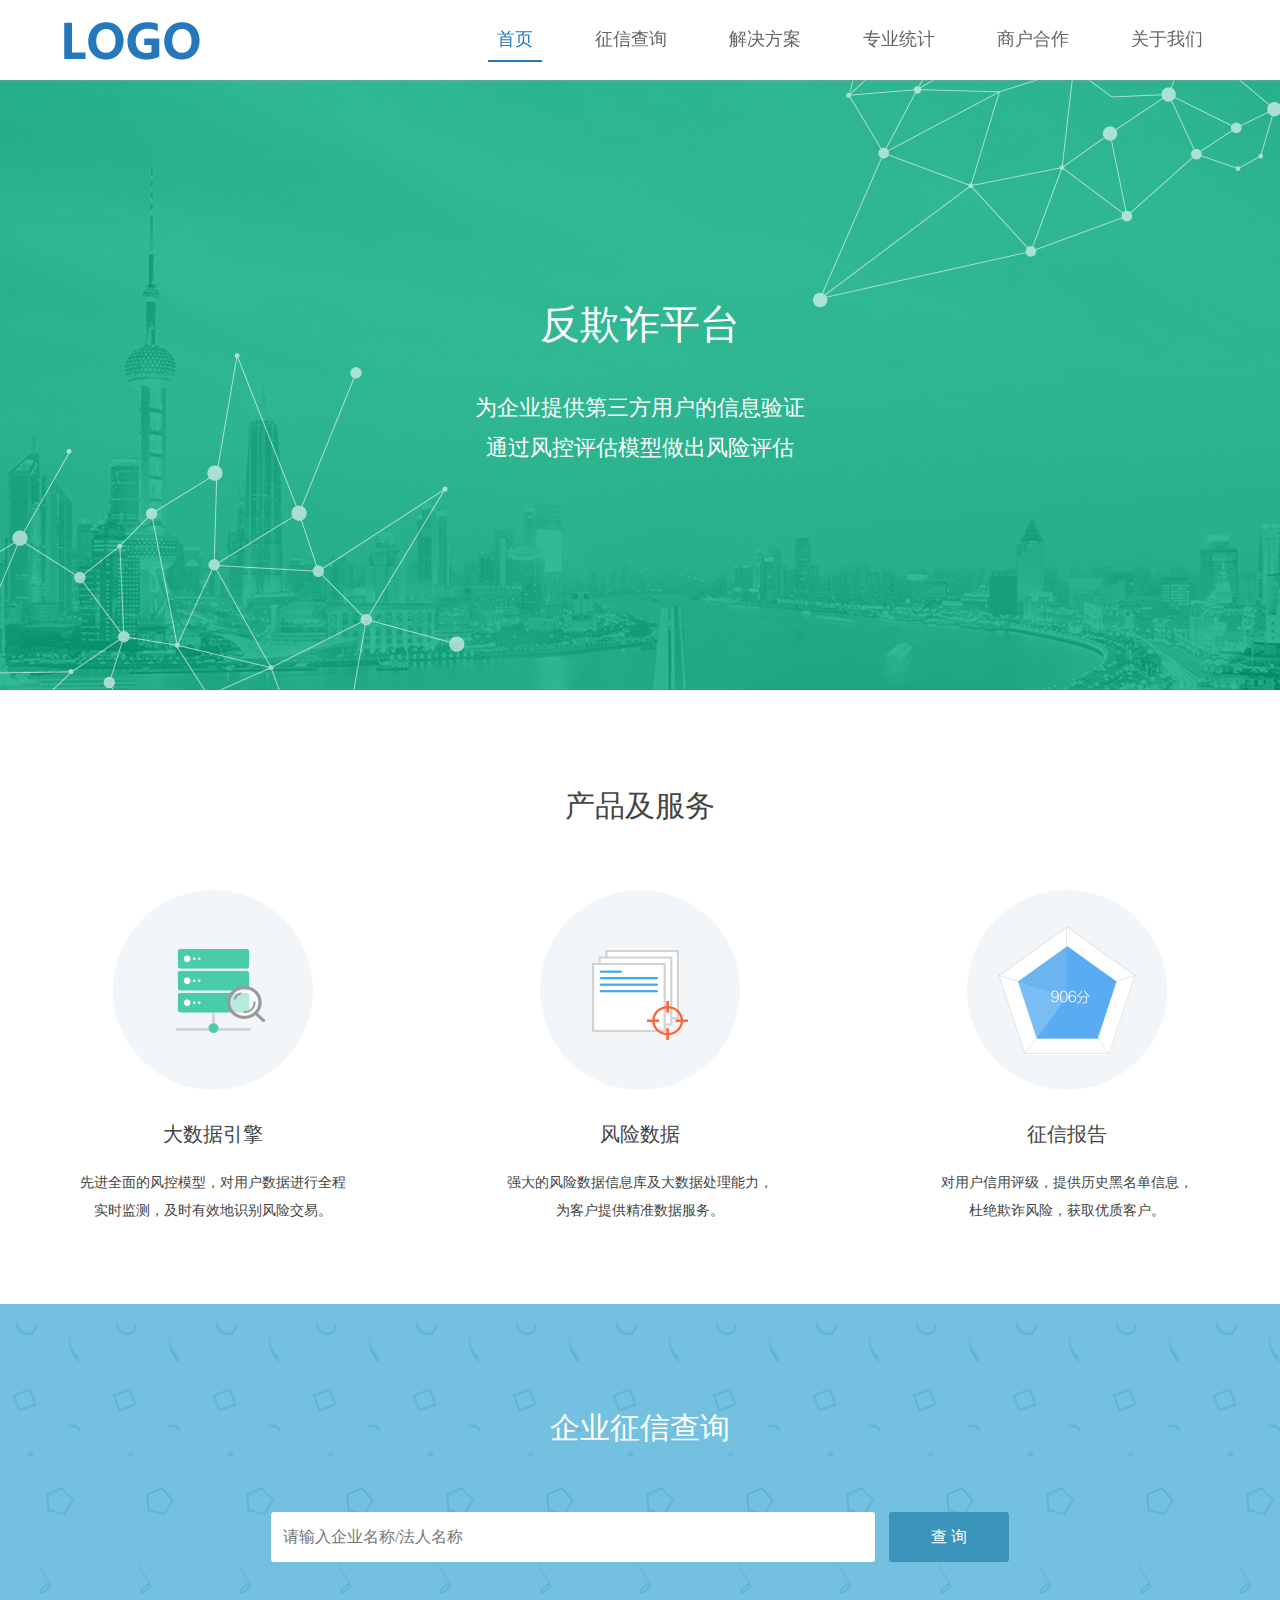
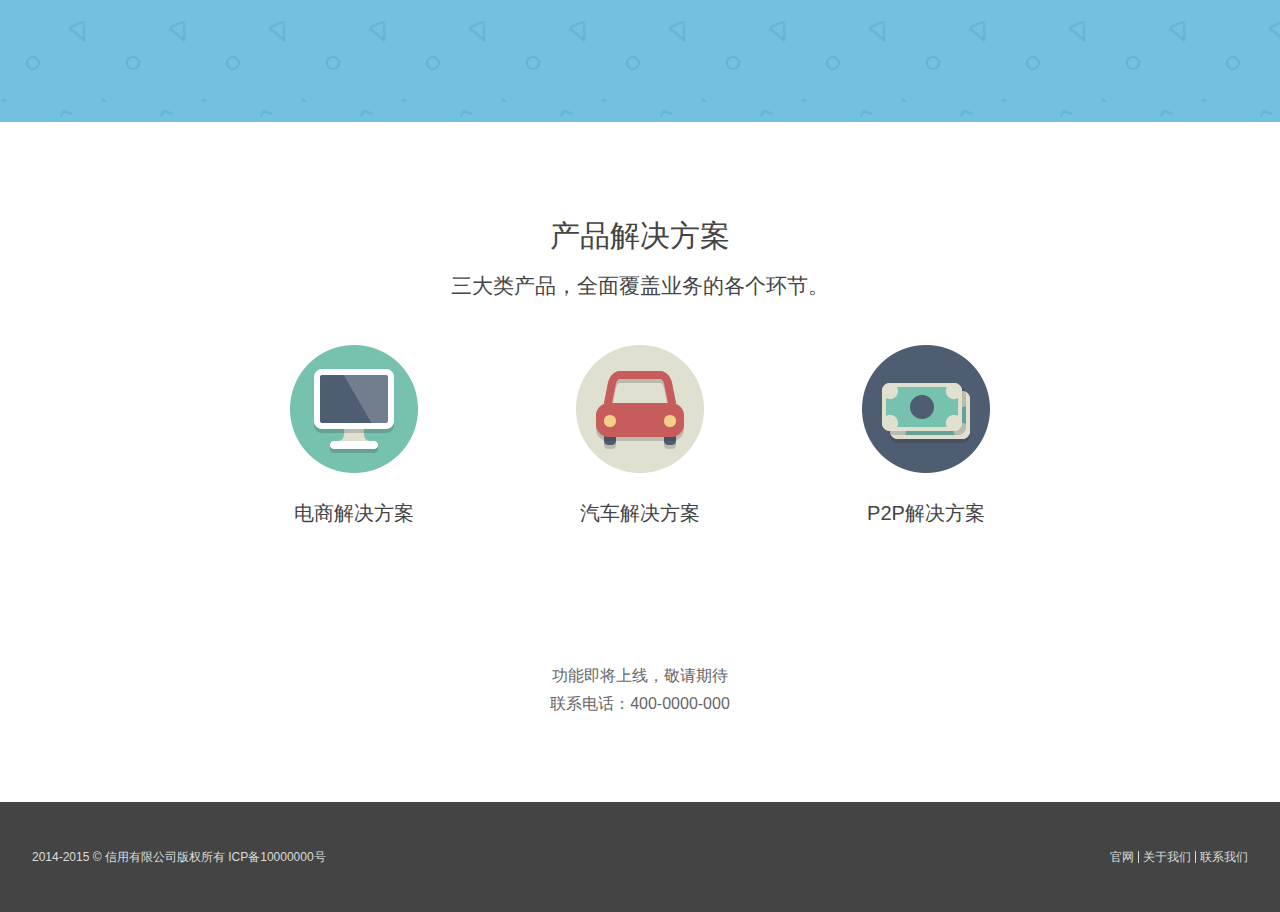
==== Practice_4/index.html @ 62f4694a "upload" ====
<!DOCTYPE html>
<html>
<head>
	<meta charset="utf-8">
	<title>首页</title>
	<link rel="stylesheet" type="text/css" href="css/global.css">
	<link rel="stylesheet" type="text/css" href="css/style.css">
	<script type="text/javascript" src="js/html5.js"></script>
</head>

<body>
	<!-- header -->
	<header>
		<div class="con">
			<a href="index.html"><img src="img/logo.png"></a>
			<ul>
				<li><a class="on" href="index.html">首页</a></li>
				<li><a href="#">征信查询</a></li>
				<li><a href="#">解决方案</a></li>
				<li><a href="#">专业统计</a></li>
				<li><a href="#">商户合作</a></li>
				<li><a href="#">关于我们</a></li>
			</ul>
		</div>
	</header>
	<div class="blank"></div>
	<!-- banner -->
	<div class="banner of">
		<img src="img/banner.jpg">
		<div class="con">
			<img src="img/linelt.png">
			<img src="img/linert.png">
			<div class="moveup">
				<h1>反欺诈平台</h1>
				<p>为企业提供第三方用户的信息验证 通过风控评估模型做出风险评估</p>
			</div>
		</div>
	</div>
	<!-- product -->
	<div class="product of">
		<h2>产品及服务</h2>
		<dl>
			<dt><img src="img/1.png"><i></i></dt>
			<dd>
				<h3>大数据引擎</h3>
				<p>先进全面的风控模型，对用户数据进行全程 实时监测，及时有效地识别风险交易。</p>
			</dd>
		</dl>
		<dl>
			<dt><img src="img/2.png"></dt>
			<dd>
				<h3>风险数据</h3>
				<p>强大的风险数据信息库及大数据处理能力， 为客户提供精准数据服务。</p>
			</dd>
		</dl>
		<dl>
			<dt><img src="img/3.png"></dt>
			<dd>
				<h3>征信报告</h3>
				<p>对用户信用评级，提供历史黑名单信息， 杜绝欺诈风险，获取优质客户。</p>
			</dd>
		</dl>
	</div>
	<!--inquire-->
	<div class="inquire of">
		<h1>企业征信查询</h1>
		<form>
			<input type="text" placeholder="请输入企业名称/法人名称">
			<input type="submit" value="查 询">
		</form>
	</div>
	<!--solve-->
	<div class="solve of">
		<h1>产品解决方案</h1>
		<h2>三大类产品，全面覆盖业务的各个环节。</h2>
		<dl>
			<dt><img src="img/solve01.png"></dt>
			<dd>电商解决方案</dd>
		</dl>
		<dl>
			<dt><img src="img/solve02.png"></dt>
			<dd>汽车解决方案</dd>
		</dl>
		<dl>
			<dt><img src="img/solve03.png"></dt>
			<dd>P2P解决方案</dd>
		</dl>
	</div>
	<!-- other -->
	<div class="other">
		<p>功能即将上线，敬请期待</p>
		<p>联系电话：400-0000-000</p>
	</div>
	<!-- footer -->
	<footer>
		<div class="con of">
			<p>2014-2015 &copy; 信用有限公司版权所有 ICP备10000000号</p>
			<ul>
				<li><a href="#">官网</a></li>
				<li><span></span></li>
				<li><a href="#">关于我们</a></li>
				<li><span></span></li>
				<li><a href="#">联系我们</a></li>
			</ul>
		</div>
	</footer>
</body>
</html>
---- Practice_4/css/global.css ----
@charset "utf-8";

html,body,div,span,applet,object,iframe,h1,h2,h3,h4,h5,h6,p,blockquote,pre,a,abbr,acronym,address,big,cite,code,del,dfn,em,font,img,ins,kbd,q,s,samp,small,strike,strong,sub,sup,tt,var,dl,dt,dd,ol,ul,li,fieldset,form,label,legend,table,caption,tbody,tfoot,thead,tr,th,td,section, article, aside, header, footer, nav, dialog, figure,menu,hgroup,iframe { margin:0; padding:0; border:0; }
html { -webkit-text-size-adjust:none; }
body { font-family:"Lantinghei SC","Open Sans", Arial, "Hiragino Sans GB", "Microsoft YaHei", "微软雅黑", "STHeiti", "WenQuanYi Micro Hei", SimSun, sans-serif; font-size:14px; line-height:28px; background:#fff;  -webkit-font-smoothing: antialiased; -moz-font-smoothing: antialiased;  font-smoothing: antialiased;  color:#444; }

input,textarea { resize:none; font-family:"Microsoft YaHei"; background: #fff; border: 0; }
input:focus,textarea:focus { outline:none; }

a { text-decoration:none; color:#666; font-size:18px; outline:none; }
a:hover { color:#2478be; }

h1,h2,h3,h4,h5,h6 { font-weight:normal; }
h1 { font-size:40px; line-height:48px; color:#fff; }
ul,li { list-style:none; }
img { border:none; vertical-align:middle; }
b { font-weight:normal; }

.fl { float:left; }
.fr { float:right; }
.of { overflow:hidden; }
.cl { clear:both; }
---- Practice_4/css/style.css ----
@charset "utf-8";

header { position:fixed; top:0; z-index:99; width:100%; overflow:hidden; background:#fff; box-shadow:0 0 3px #999; }
header ul { float:right; }
header ul li { float:left; line-height:80px; margin:0 4px 0 40px; } 
header ul li a { line-height:38px; padding:11px 9px; }
header ul li a:hover { border-bottom:2px solid #2478be; color:#2478be; }
header .on { border-bottom:2px solid #2478be; color:#2478be; }
header .con { width:1200px; margin:0 auto; }
header .con>a { float:left; line-height:80px; }

.blank { height:80px; }


@media screen and ( max-width:1280px ) {
	header .con { width:90%; }
} 
@media screen and ( max-width:1130px ) {
	header ul li { margin:0 2px 0 20px; }
} 
@media screen and ( max-width:960px ) {
	header .con>a { float:none; width:136px; display:block; margin:0 auto; }
	header ul { float:none; width:636px; margin:0 auto; }
} 
@media screen and ( max-width:720px ) {
	header ul { float:none; width:318px; margin:0 auto; text-align:center; }
	header ul li { width:90px; margin:0 8px; }
}

.banner { position:relative; width:100%; background:#00aa7c; text-align:center; }
.banner>img { position:absolute; opacity:0.2; width:2560px; top:50%; left:50%; margin-top:-305px; margin-left:-1280px; }
.banner .con { position:relative; width:1200px; height:610px; margin:0 auto; }
.banner .con p { font-size:22px; line-height:40px; width:330px; color:#fff; margin:0 auto; }
.banner .con h1 { margin-bottom:40px; }
.banner .con img:nth-of-type(1) { position:absolute; bottom:0; left:-495px; opacity:1; padding-top:273px; -webkit-animation:movelt 1.2s ease-out; animation:movelt 1.2s ease-out; }
.banner .con img:nth-of-type(2) { position:absolute; top:0; right:-225px; opacity:1; -webkit-animation:movert 1.2s ease-out; animation:movert 1.2s ease-out; }
.banner .moveup { padding-top:220px; -webkit-animation:moveup 1s ease-out; animation:moveup 1s ease-out; }

@media screen and ( max-width:1280px ) {
	.banner .con { width:90%; }
} 
@media screen and ( max-width:1130px ) {
	.banner .con { height:550px; }
	.banner .con img { display:none; }
	.banner .moveup { padding-top:190px; }
} 
@media screen and ( max-width:960px ) {
	.banner>img { max-height:530px; }
	.banner .con { height:450px; }
	.banner .moveup { padding-top:150px; }
}
@media screen and ( max-width:720px ) {
	.banner>img { max-height:506px; }
	.banner .con { height:400px; }
	.banner .con p { font-size:1.2rem; }
	.banner .con h1 { font-size:2rem; }
	.banner .moveup { padding-top:130px; }
}

.product { width:1200px; margin:50px auto; text-align:center; }
.product h2 { font-size:30px; margin:52px 0; color:#444; }
.product dl { float:left; width:400px; }
.product dl:nth-of-type(1) dt { position:relative; }
.product dl:nth-of-type(1) dt:hover i { -webkit-animation:engine 3s ease-in-out; animation:engine 2.3s ease-in-out; }
.product dl dt { width:200px; height:200px; line-height:200px; background:#f3f6f9; border-radius:50%; margin:18px auto; }
.product dl dt i { position:absolute; top:96px; right:48px; background:url('../img/1-1.png') no-repeat; width:38px; height:36px; }
.product dl dd { width:266px; margin:30px auto; }
.product dl dd h3 { margin-bottom:20px; font-size:20px; color:#444; }

@media screen and ( max-width:1280px ) {
	.product { width:100%; }
	.product dl { width:33.33%; }
} 
@media screen and ( max-width:960px ) {
	.product dl { width:50%; }
	.product dl:last-child { width:100%; }
}
@media screen and ( max-width:720px ) {
	.product dl { width:100%; }
}

.inquire { width:100%; background:url('../img/wen1.png') repeat #74c0e0; }
.inquire h1 { width:180px; margin:100px auto 60px; font-size:30px;  }
.inquire form { overflow:hidden; width:738px; margin:0 auto 160px;}
.inquire input{ float:left; width:580px; height:26px; padding:12px; border-radius:3px; font-size:16px; }
.inquire input:last-child { float:right; width:120px; height:50px; background:#3b95ba; color:#fff; cursor:pointer;}
.inquire input:last-child:hover { background:#268bb5; }

@media screen and (max-width:960px){
	.inquire form { width:600px; }
	.inquire input { width:72%; }
}
@media screen and (max-width:720px){
	.inquire form { margin-bottom:75px; }
	.inquire input { float:none; display:block; margin:0 auto; }
	.inquire input:last-child { float:none; margin-top:30px; }
}

.solve { width:858px; margin:90px auto; text-align:center; }
.solve h1 { font-size:30px; color:#444; }
.solve h2 { margin-top:12px; }
.solve dl { float:left; margin:45px 79px; }
.solve dd { font-size:20px; margin-top:26px; }

.other { width:1200px; margin:18px auto 84px; text-align:center; font-size:16px; color:#666; }

@media screen and ( max-width:1280px ) {
	.other { width:100%; }
}

footer { width:100%; background:#444; }
footer .con { width:1200px; margin:0 auto; padding:41px 0; color:#dcdcdc; font-size:12px; }
footer .con p { float:left; }
footer .con ul { float:right }
footer .con ul li { float:left; margin-left:4px; }
footer .con ul li a { font-size:12px; color:#dcdcdc; }
footer .con ul li a:hover { text-decoration:underline; }
footer .con ul li span { width:1px; height:12px; display:inline-block; vertical-align:-2px; background:#dcdcdc; }

@media screen and ( max-width:1280px ) {
	footer .con { width:95%; }
} 

@-webkit-keyframes engine
{
	0%{
		top:96px; right:48px;
	}
	20%{
		top:51px; right:107px; transform:scale(1.3);
	}
	45%{
		top:51px; right:51px; transform:scale(1.3);
	}
	75%{
		top:51px; right:107px; transform:scale(1.3);
	}
	80%{
		top:51px; right:107px; transform:scale(1.3);
	}
	100%{
		top:96px; right:48px;
	}
}
@keyframes engine
{
	0%{
		top:96px; right:48px;
	}
	20%{
		top:51px; right:107px; transform:scale(1.3);
	}
	45%{
		top:51px; right:51px; transform:scale(1.3);
	}
	75%{
		top:51px; right:107px; transform:scale(1.3);
	}
	80%{
		top:51px; right:107px; transform:scale(1.3);
	}
	100%{
		top:96px; right:48px;
	}
}
/*=================================================*/
@-webkit-keyframes moveup
{
	from{
		padding-top:260px; opacity:.2;
	}
	to{
		opacity:1;
	}
}
@keyframes moveup
{
	from{
		padding-top:260px; opacity:.2;
	}
	to{
		opacity:1;
	}
}
/*=================================================*/
@-webkit-keyframes movelt
{
	0%{
		bottom:0; left:-530px; opacity:0;
	}
	75%{
		bottom:0; left:-530px; opacity:.2;
	}
	100%{
		bottom:0; left:-495px; opacity:1;
	}
}
@keyframes movelt
{
	0%{
		bottom:0; left:-555px; opacity:0;
	}
	25%{
		bottom:0; left:-555px; opacity:.2;
	}
	100%{
		bottom:0; left:-495px; opacity:1;
	}
}
/*=================================================*/
@-webkit-keyframes movert
{
	0%{
		top:0; right:-285px; opacity:0;
	}
	75%{
		top:0; right:-285px; opacity:.2;
	}
	100%{
		top:0; right:-225px; opacity:1;
	}
}
@keyframes movert
{
	0%{
		top:0; right:-285px; opacity:0;
	}
	25%{
		top:0; right:-285px; opacity:.2;
	}
	100%{
		top:0; right:-225px; opacity:1;
	}
}
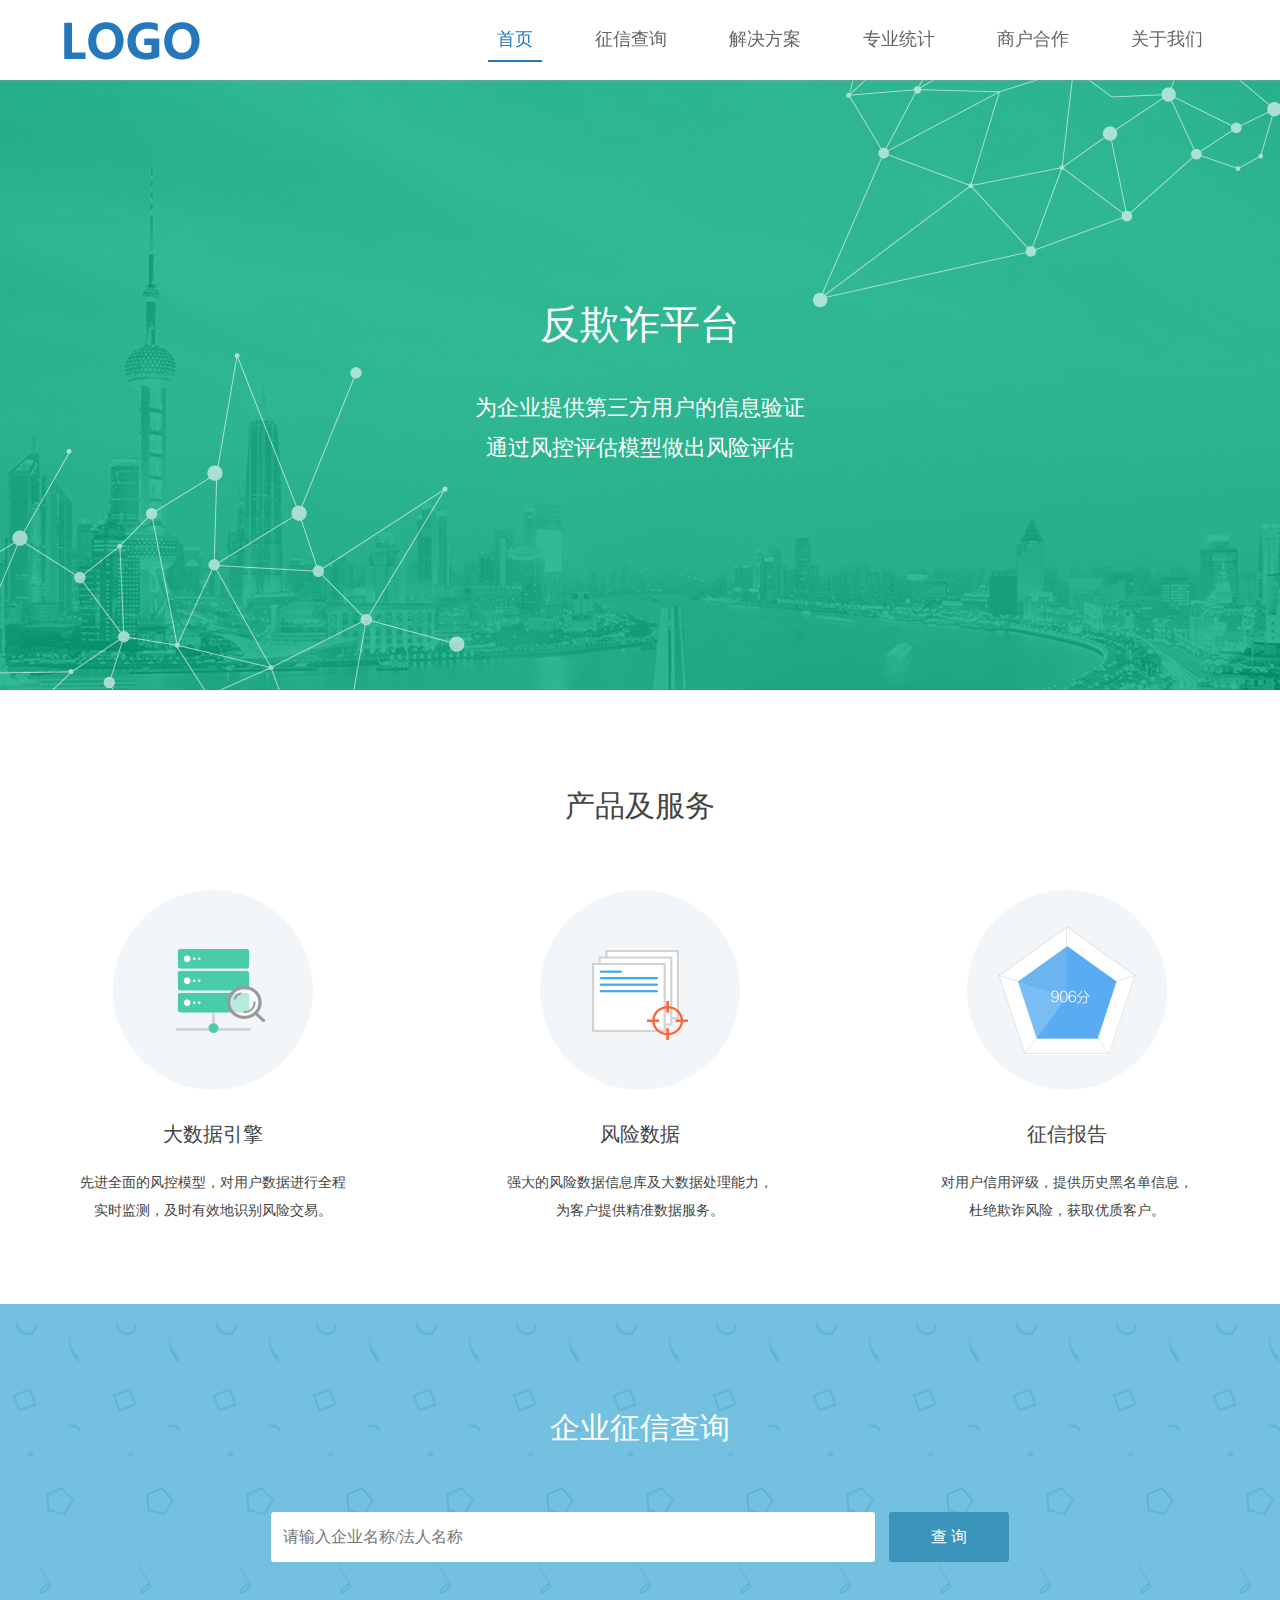
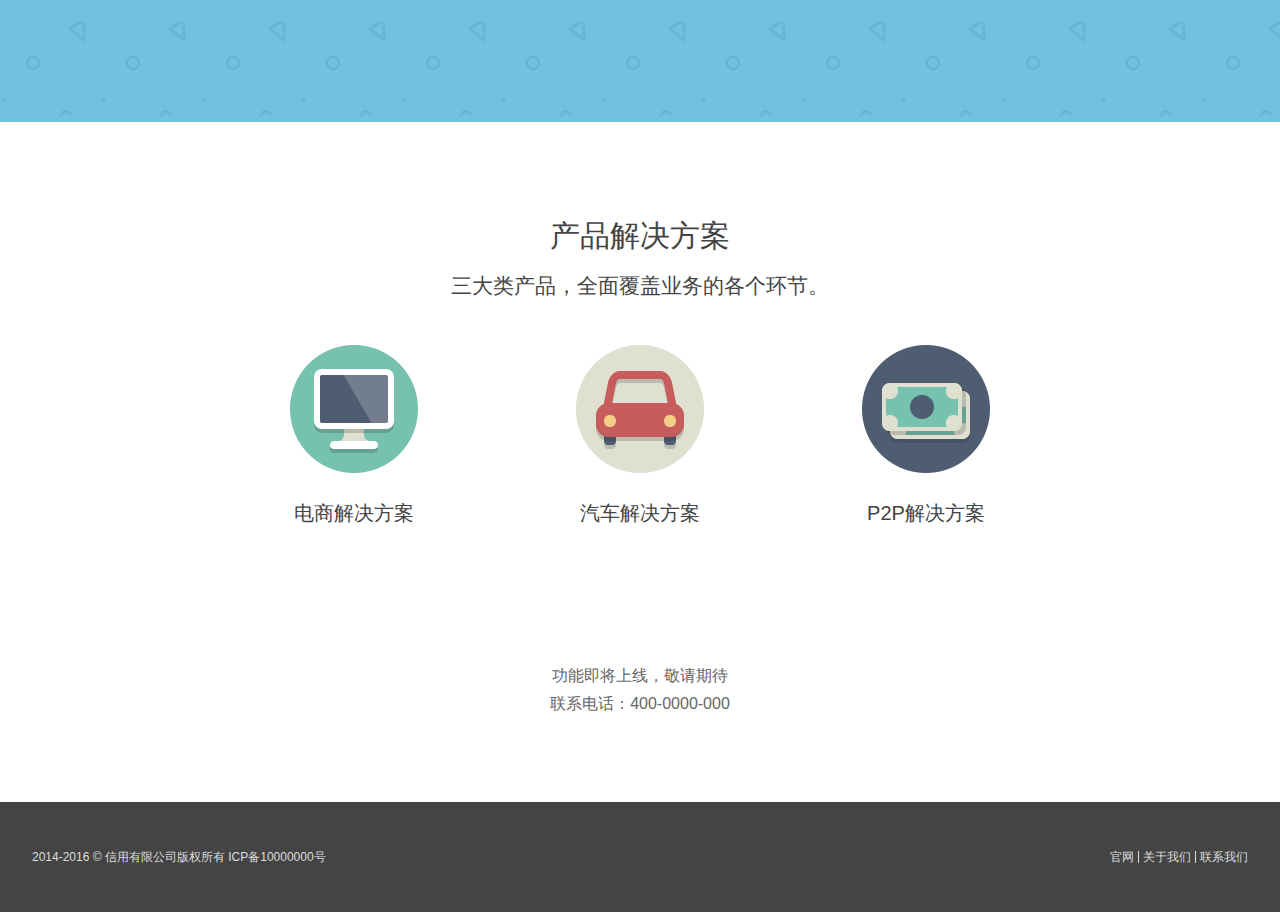
==== commit 4d5ccb40: "Fixed" ====
--- a/Practice_4/index.html
+++ b/Practice_4/index.html
@@ -1,108 +1,107 @@
 <!DOCTYPE html>
 <html>
 <head>
-	<meta charset="utf-8">
-	<title>首页</title>
-	<link rel="stylesheet" type="text/css" href="css/global.css">
-	<link rel="stylesheet" type="text/css" href="css/style.css">
-	<script type="text/javascript" src="js/html5.js"></script>
+<meta charset="utf-8">
+<title>首页</title>
+<link rel="stylesheet" type="text/css" href="css/global.css">
+<link rel="stylesheet" type="text/css" href="css/style.css">
+<script type="text/javascript" src="js/html5.js"></script>
 </head>
-
 <body>
-	<!-- header -->
-	<header>
-		<div class="con">
-			<a href="index.html"><img src="img/logo.png"></a>
-			<ul>
-				<li><a class="on" href="index.html">首页</a></li>
-				<li><a href="#">征信查询</a></li>
-				<li><a href="#">解决方案</a></li>
-				<li><a href="#">专业统计</a></li>
-				<li><a href="#">商户合作</a></li>
-				<li><a href="#">关于我们</a></li>
-			</ul>
-		</div>
-	</header>
-	<div class="blank"></div>
-	<!-- banner -->
-	<div class="banner of">
-		<img src="img/banner.jpg">
-		<div class="con">
-			<img src="img/linelt.png">
-			<img src="img/linert.png">
-			<div class="moveup">
-				<h1>反欺诈平台</h1>
-				<p>为企业提供第三方用户的信息验证 通过风控评估模型做出风险评估</p>
-			</div>
-		</div>
-	</div>
-	<!-- product -->
-	<div class="product of">
-		<h2>产品及服务</h2>
-		<dl>
-			<dt><img src="img/1.png"><i></i></dt>
-			<dd>
-				<h3>大数据引擎</h3>
-				<p>先进全面的风控模型，对用户数据进行全程 实时监测，及时有效地识别风险交易。</p>
-			</dd>
-		</dl>
-		<dl>
-			<dt><img src="img/2.png"></dt>
-			<dd>
-				<h3>风险数据</h3>
-				<p>强大的风险数据信息库及大数据处理能力， 为客户提供精准数据服务。</p>
-			</dd>
-		</dl>
-		<dl>
-			<dt><img src="img/3.png"></dt>
-			<dd>
-				<h3>征信报告</h3>
-				<p>对用户信用评级，提供历史黑名单信息， 杜绝欺诈风险，获取优质客户。</p>
-			</dd>
-		</dl>
-	</div>
-	<!--inquire-->
-	<div class="inquire of">
-		<h1>企业征信查询</h1>
-		<form>
-			<input type="text" placeholder="请输入企业名称/法人名称">
-			<input type="submit" value="查 询">
-		</form>
-	</div>
-	<!--solve-->
-	<div class="solve of">
-		<h1>产品解决方案</h1>
-		<h2>三大类产品，全面覆盖业务的各个环节。</h2>
-		<dl>
-			<dt><img src="img/solve01.png"></dt>
-			<dd>电商解决方案</dd>
-		</dl>
-		<dl>
-			<dt><img src="img/solve02.png"></dt>
-			<dd>汽车解决方案</dd>
-		</dl>
-		<dl>
-			<dt><img src="img/solve03.png"></dt>
-			<dd>P2P解决方案</dd>
-		</dl>
-	</div>
-	<!-- other -->
-	<div class="other">
-		<p>功能即将上线，敬请期待</p>
-		<p>联系电话：400-0000-000</p>
-	</div>
-	<!-- footer -->
-	<footer>
-		<div class="con of">
-			<p>2014-2015 &copy; 信用有限公司版权所有 ICP备10000000号</p>
-			<ul>
-				<li><a href="#">官网</a></li>
-				<li><span></span></li>
-				<li><a href="#">关于我们</a></li>
-				<li><span></span></li>
-				<li><a href="#">联系我们</a></li>
-			</ul>
-		</div>
-	</footer>
+<!-- header -->
+<header>
+<div class="con">
+<a href="index.html"><img src="img/logo.png"></a>
+<ul>
+<li><a class="on" href="index.html">首页</a></li>
+<li><a href="#">征信查询</a></li>
+<li><a href="#">解决方案</a></li>
+<li><a href="#">专业统计</a></li>
+<li><a href="#">商户合作</a></li>
+<li><a href="#">关于我们</a></li>
+</ul>
+</div>
+</header>
+<div class="blank"></div>
+<!-- banner -->
+<div class="banner of">
+<img src="img/banner.jpg">
+<div class="con">
+<img src="img/linelt.png">
+<img src="img/linert.png">
+<div class="moveup">
+<h1>反欺诈平台</h1>
+<p>为企业提供第三方用户的信息验证 通过风控评估模型做出风险评估</p>
+</div>
+</div>
+</div>
+<!-- product -->
+<div class="product of">
+<h2>产品及服务</h2>
+<dl>
+<dt><img src="img/1.png"><i></i></dt>
+<dd>
+<h3>大数据引擎</h3>
+<p>先进全面的风控模型，对用户数据进行全程 实时监测，及时有效地识别风险交易。</p>
+</dd>
+</dl>
+<dl>
+<dt><img src="img/2.png"></dt>
+<dd>
+<h3>风险数据</h3>
+<p>强大的风险数据信息库及大数据处理能力， 为客户提供精准数据服务。</p>
+</dd>
+</dl>
+<dl>
+<dt><img src="img/3.png"></dt>
+<dd>
+<h3>征信报告</h3>
+<p>对用户信用评级，提供历史黑名单信息， 杜绝欺诈风险，获取优质客户。</p>
+</dd>
+</dl>
+</div>
+<!--inquire-->
+<div class="inquire of">
+<h1>企业征信查询</h1>
+<form>
+<input type="text" placeholder="请输入企业名称/法人名称">
+<input type="submit" value="查 询">
+</form>
+</div>
+<!--solve-->
+<div class="solve of">
+<h1>产品解决方案</h1>
+<h2>三大类产品，全面覆盖业务的各个环节。</h2>
+<dl>
+<dt><img src="img/solve01.png"></dt>
+<dd>电商解决方案</dd>
+</dl>
+<dl>
+<dt><img src="img/solve02.png"></dt>
+<dd>汽车解决方案</dd>
+</dl>
+<dl>
+<dt><img src="img/solve03.png"></dt>
+<dd>P2P解决方案</dd>
+</dl>
+</div>
+<!-- other -->
+<div class="other">
+<p>功能即将上线，敬请期待</p>
+<p>联系电话：400-0000-000</p>
+</div>
+<!-- footer -->
+<footer>
+<div class="con of">
+<p>2014-2016 &copy; 信用有限公司版权所有 ICP备10000000号</p>
+<ul>
+<li><a href="#">官网</a></li>
+<li><span></span></li>
+<li><a href="#">关于我们</a></li>
+<li><span></span></li>
+<li><a href="#">联系我们</a></li>
+</ul>
+</div>
+</footer>
 </body>
-</html>+</html>
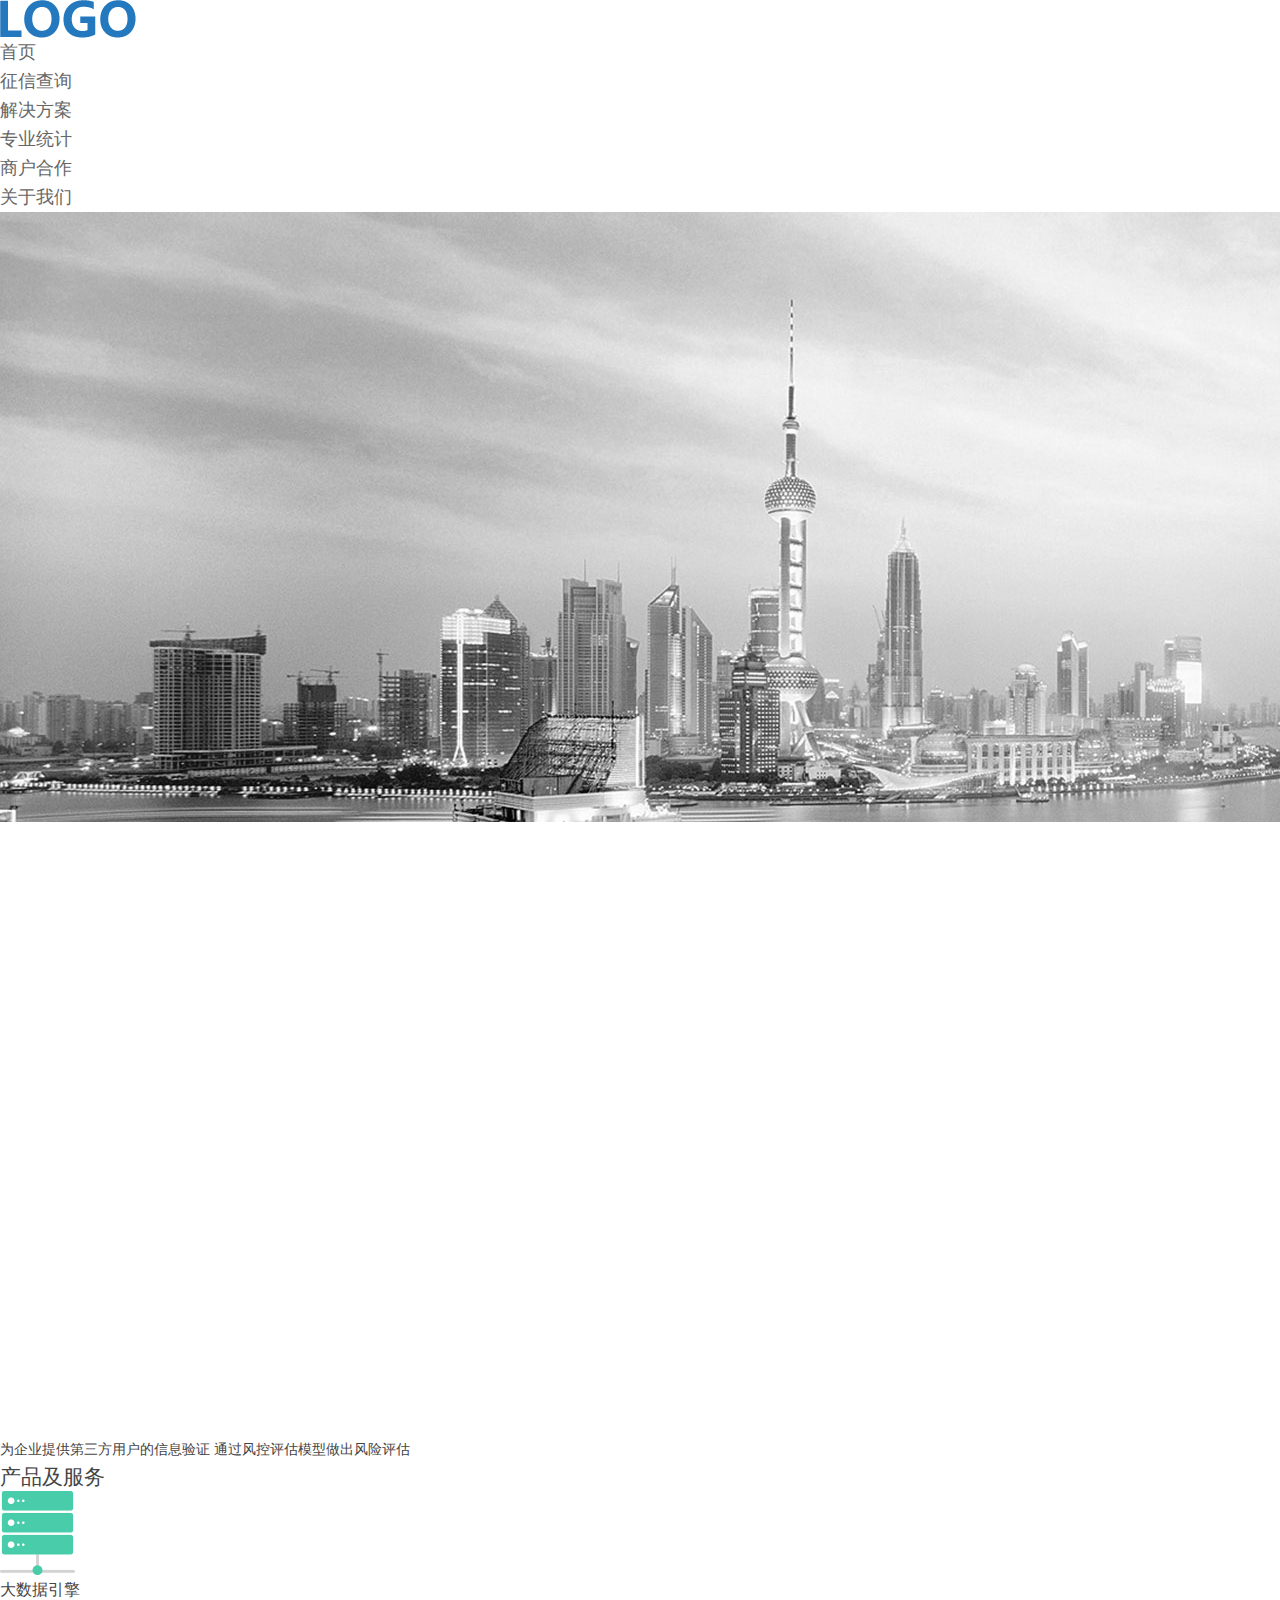
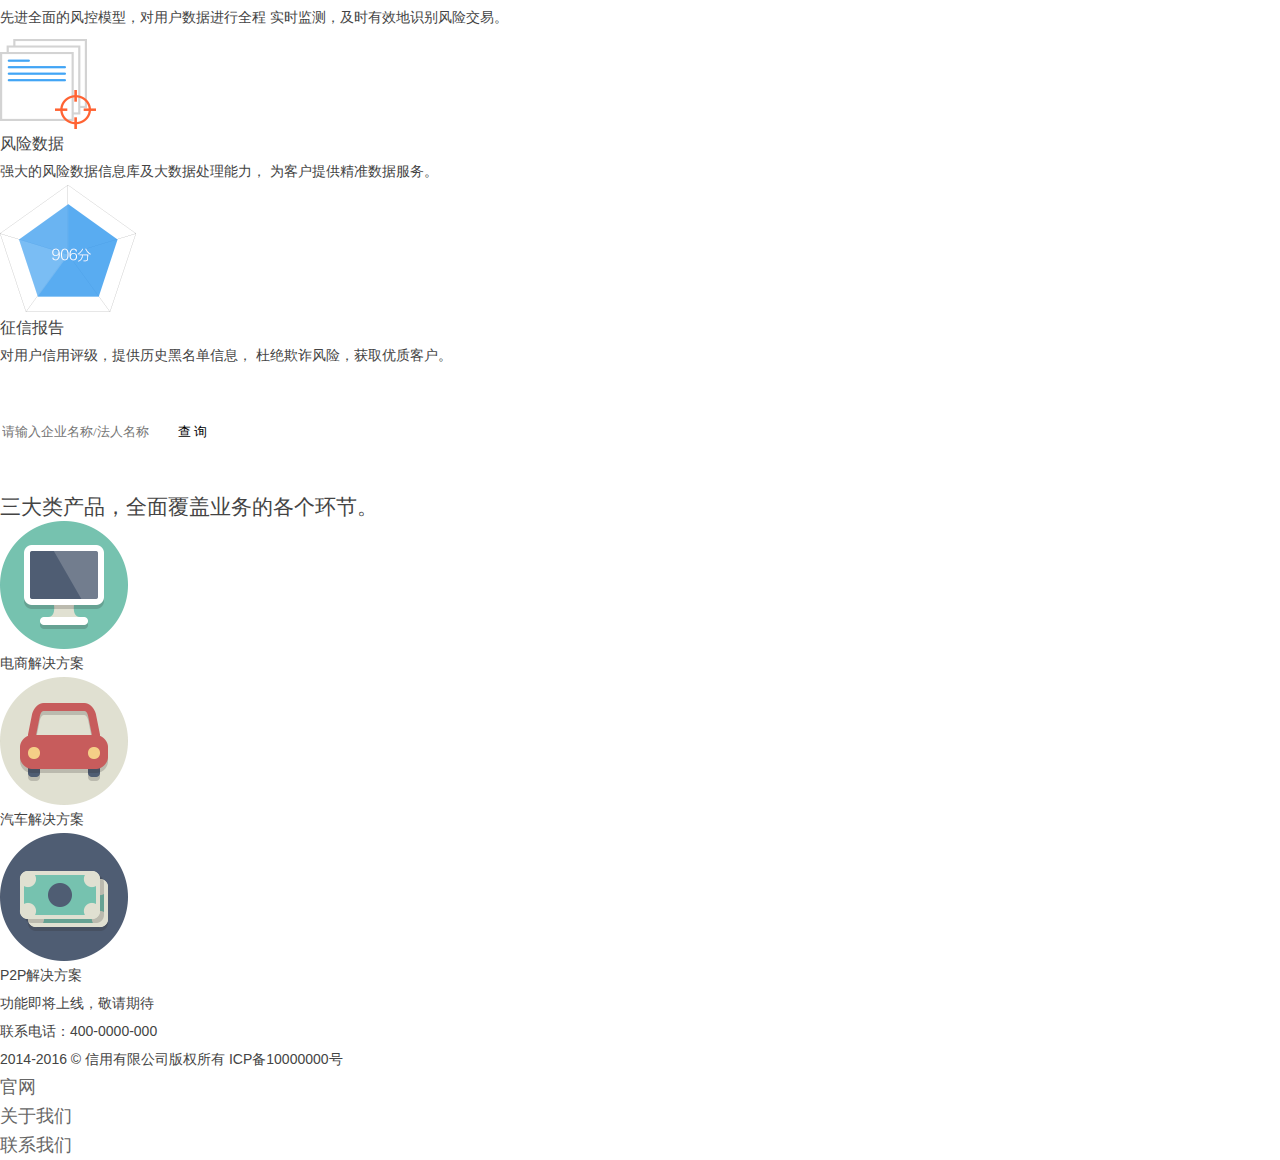
==== commit 4f506bbc: "problem" ====
--- a/Practice_4/index.html
+++ b/Practice_4/index.html
@@ -1,107 +1,108 @@
 <!DOCTYPE html>
 <html>
 <head>
-<meta charset="utf-8">
-<title>首页</title>
-<link rel="stylesheet" type="text/css" href="css/global.css">
-<link rel="stylesheet" type="text/css" href="css/style.css">
-<script type="text/javascript" src="js/html5.js"></script>
+	<meta charset="utf-8">
+	<title>首页</title>
+	<link rel="stylesheet" type="text/css" href="css/global.css">
+	<link rel="stylesheet" type="text/css" href="css/style.css">
+	<script type="text/javascript" src="js/html5.js"></script>
 </head>
+
 <body>
-<!-- header -->
-<header>
-<div class="con">
-<a href="index.html"><img src="img/logo.png"></a>
-<ul>
-<li><a class="on" href="index.html">首页</a></li>
-<li><a href="#">征信查询</a></li>
-<li><a href="#">解决方案</a></li>
-<li><a href="#">专业统计</a></li>
-<li><a href="#">商户合作</a></li>
-<li><a href="#">关于我们</a></li>
-</ul>
-</div>
-</header>
-<div class="blank"></div>
-<!-- banner -->
-<div class="banner of">
-<img src="img/banner.jpg">
-<div class="con">
-<img src="img/linelt.png">
-<img src="img/linert.png">
-<div class="moveup">
-<h1>反欺诈平台</h1>
-<p>为企业提供第三方用户的信息验证 通过风控评估模型做出风险评估</p>
-</div>
-</div>
-</div>
-<!-- product -->
-<div class="product of">
-<h2>产品及服务</h2>
-<dl>
-<dt><img src="img/1.png"><i></i></dt>
-<dd>
-<h3>大数据引擎</h3>
-<p>先进全面的风控模型，对用户数据进行全程 实时监测，及时有效地识别风险交易。</p>
-</dd>
-</dl>
-<dl>
-<dt><img src="img/2.png"></dt>
-<dd>
-<h3>风险数据</h3>
-<p>强大的风险数据信息库及大数据处理能力， 为客户提供精准数据服务。</p>
-</dd>
-</dl>
-<dl>
-<dt><img src="img/3.png"></dt>
-<dd>
-<h3>征信报告</h3>
-<p>对用户信用评级，提供历史黑名单信息， 杜绝欺诈风险，获取优质客户。</p>
-</dd>
-</dl>
-</div>
-<!--inquire-->
-<div class="inquire of">
-<h1>企业征信查询</h1>
-<form>
-<input type="text" placeholder="请输入企业名称/法人名称">
-<input type="submit" value="查 询">
-</form>
-</div>
-<!--solve-->
-<div class="solve of">
-<h1>产品解决方案</h1>
-<h2>三大类产品，全面覆盖业务的各个环节。</h2>
-<dl>
-<dt><img src="img/solve01.png"></dt>
-<dd>电商解决方案</dd>
-</dl>
-<dl>
-<dt><img src="img/solve02.png"></dt>
-<dd>汽车解决方案</dd>
-</dl>
-<dl>
-<dt><img src="img/solve03.png"></dt>
-<dd>P2P解决方案</dd>
-</dl>
-</div>
-<!-- other -->
-<div class="other">
-<p>功能即将上线，敬请期待</p>
-<p>联系电话：400-0000-000</p>
-</div>
-<!-- footer -->
-<footer>
-<div class="con of">
-<p>2014-2016 &copy; 信用有限公司版权所有 ICP备10000000号</p>
-<ul>
-<li><a href="#">官网</a></li>
-<li><span></span></li>
-<li><a href="#">关于我们</a></li>
-<li><span></span></li>
-<li><a href="#">联系我们</a></li>
-</ul>
-</div>
-</footer>
+	<!-- header -->
+	<header>
+		<div class="con">
+			<a href="index.html"><img src="img/logo.png"></a>
+			<ul>
+				<li><a class="on" href="index.html">首页</a></li>
+				<li><a href="#">征信查询</a></li>
+				<li><a href="#">解决方案</a></li>
+				<li><a href="#">专业统计</a></li>
+				<li><a href="#">商户合作</a></li>
+				<li><a href="#">关于我们</a></li>
+			</ul>
+		</div>
+	</header>
+	<div class="blank"></div>
+	<!-- banner -->
+	<div class="banner of">
+		<img src="img/banner.jpg">
+		<div class="con">
+			<img src="img/linelt.png">
+			<img src="img/linert.png">
+			<div class="moveup">
+				<h1>反欺诈平台</h1>
+				<p>为企业提供第三方用户的信息验证 通过风控评估模型做出风险评估</p>
+			</div>
+		</div>
+	</div>
+	<!-- product -->
+	<div class="product of">
+		<h2>产品及服务</h2>
+		<dl>
+			<dt><img src="img/1.png"><i></i></dt>
+			<dd>
+				<h3>大数据引擎</h3>
+				<p>先进全面的风控模型，对用户数据进行全程 实时监测，及时有效地识别风险交易。</p>
+			</dd>
+		</dl>
+		<dl>
+			<dt><img src="img/2.png"></dt>
+			<dd>
+				<h3>风险数据</h3>
+				<p>强大的风险数据信息库及大数据处理能力， 为客户提供精准数据服务。</p>
+			</dd>
+		</dl>
+		<dl>
+			<dt><img src="img/3.png"></dt>
+			<dd>
+				<h3>征信报告</h3>
+				<p>对用户信用评级，提供历史黑名单信息， 杜绝欺诈风险，获取优质客户。</p>
+			</dd>
+		</dl>
+	</div>
+	<!--inquire-->
+	<div class="inquire of">
+		<h1>企业征信查询</h1>
+		<form>
+			<input type="text" placeholder="请输入企业名称/法人名称">
+			<input type="submit" value="查 询">
+		</form>
+	</div>
+	<!--solve-->
+	<div class="solve of">
+		<h1>产品解决方案</h1>
+		<h2>三大类产品，全面覆盖业务的各个环节。</h2>
+		<dl>
+			<dt><img src="img/solve01.png"></dt>
+			<dd>电商解决方案</dd>
+		</dl>
+		<dl>
+			<dt><img src="img/solve02.png"></dt>
+			<dd>汽车解决方案</dd>
+		</dl>
+		<dl>
+			<dt><img src="img/solve03.png"></dt>
+			<dd>P2P解决方案</dd>
+		</dl>
+	</div>
+	<!-- other -->
+	<div class="other">
+		<p>功能即将上线，敬请期待</p>
+		<p>联系电话：400-0000-000</p>
+	</div>
+	<!-- footer -->
+	<footer>
+		<div class="con of">
+			<p>2014-2016 &copy; 信用有限公司版权所有 ICP备10000000号</p>
+			<ul>
+				<li><a href="#">官网</a></li>
+				<li><span></span></li>
+				<li><a href="#">关于我们</a></li>
+				<li><span></span></li>
+				<li><a href="#">联系我们</a></li>
+			</ul>
+		</div>
+	</footer>
 </body>
-</html>
+</html>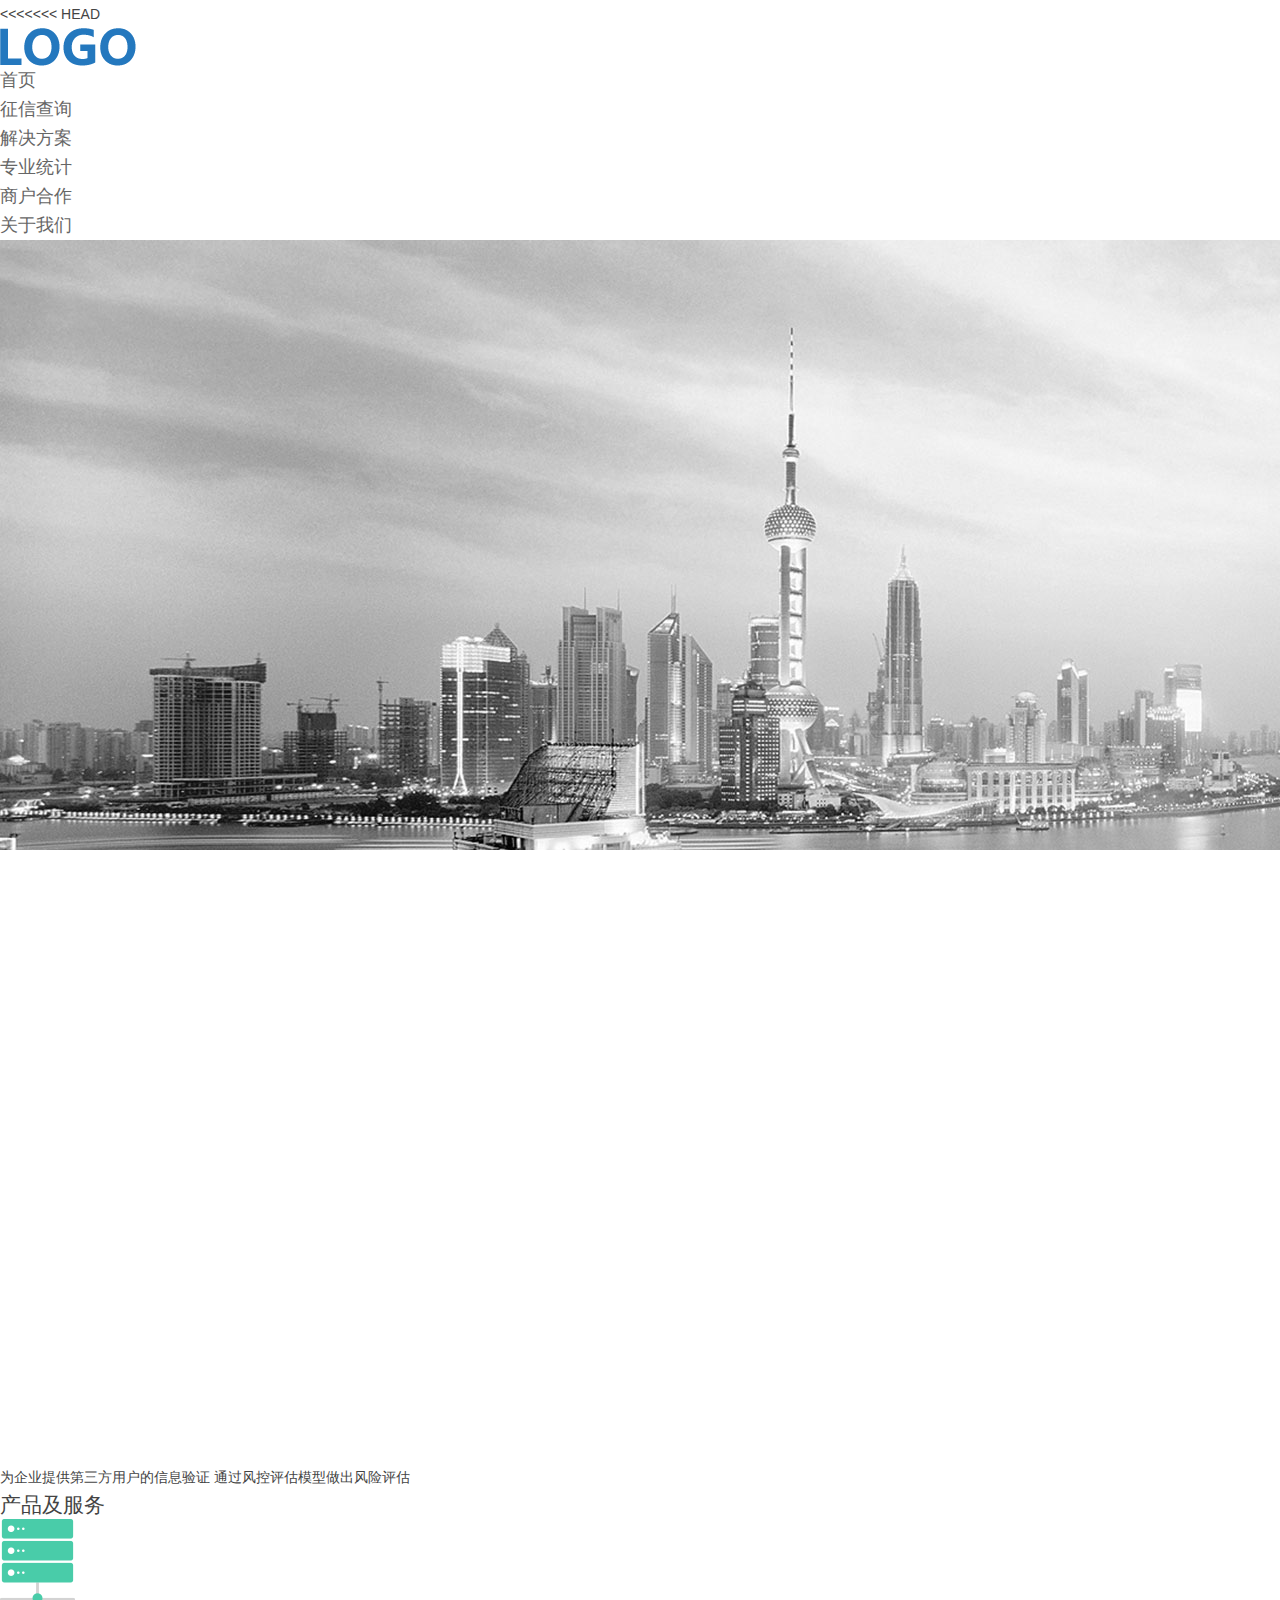
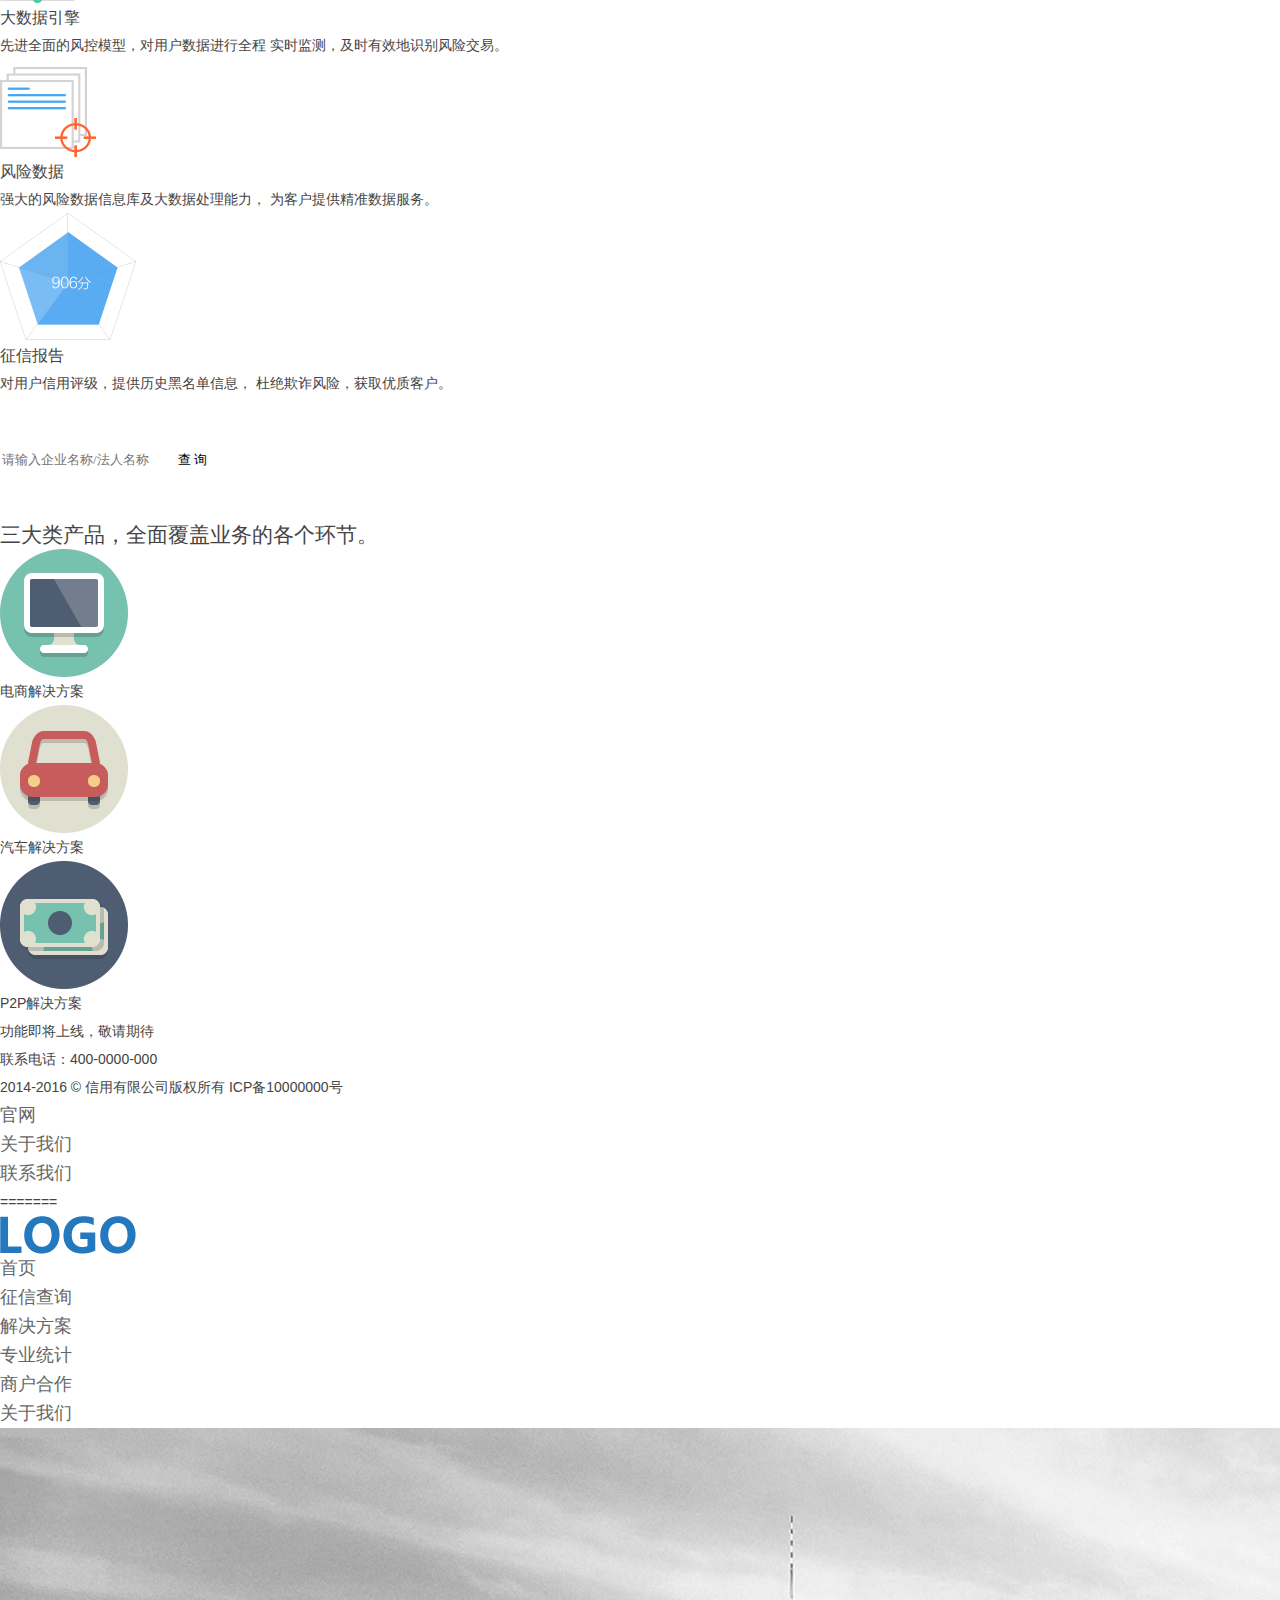
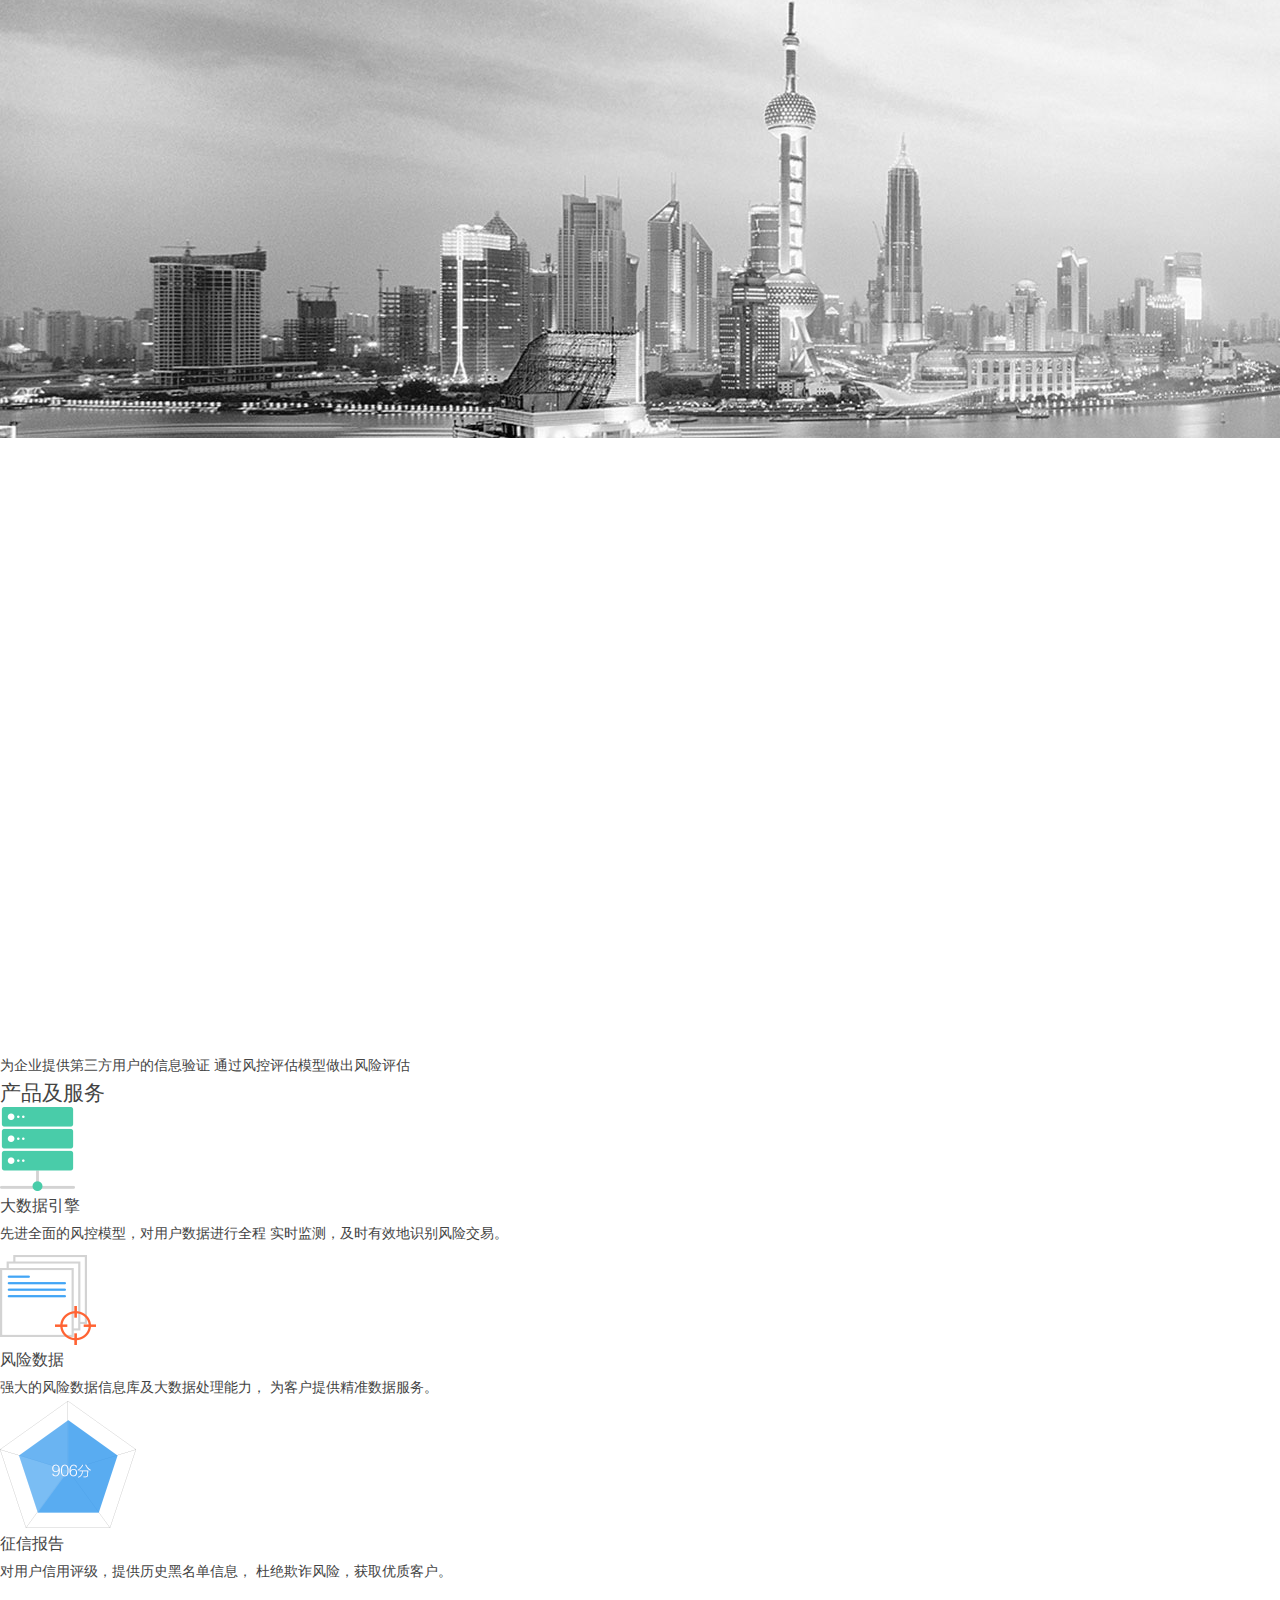
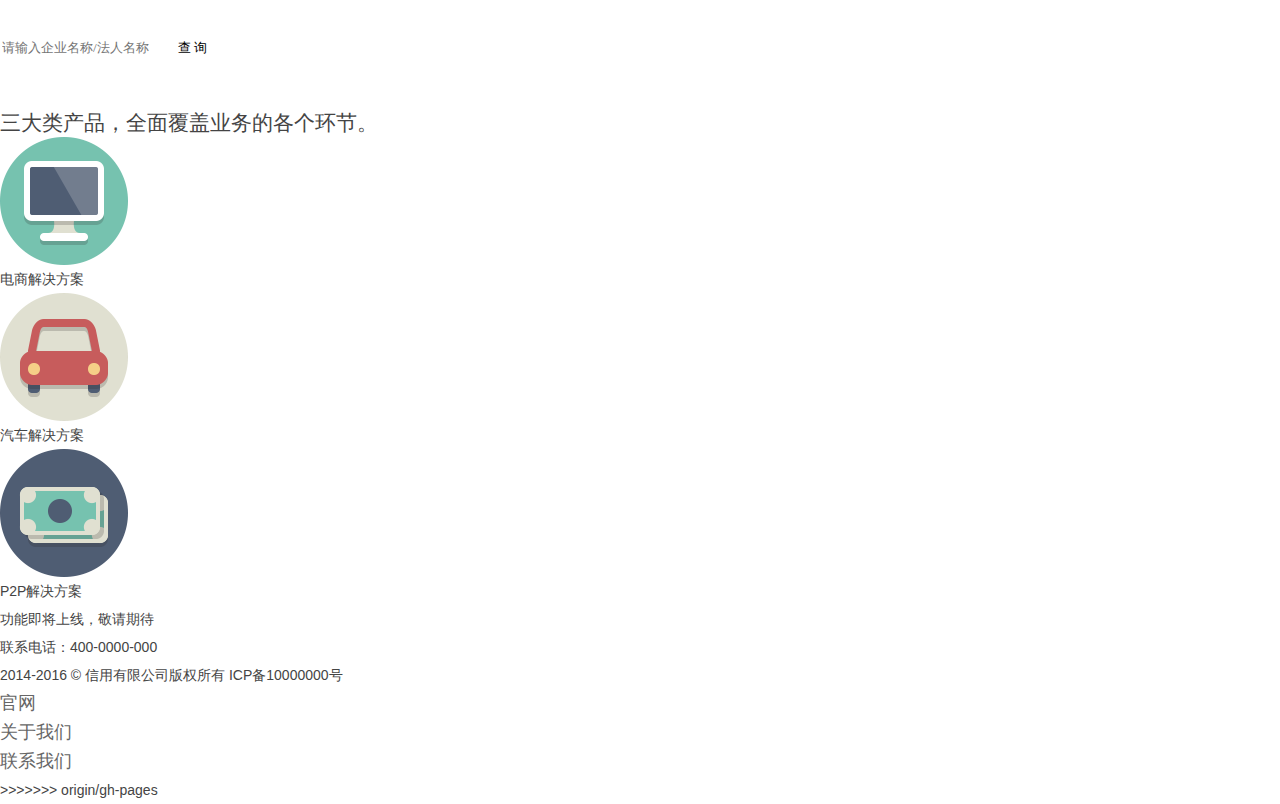
==== commit 7af3fb0a: "Merge remote-tracking branch 'origin/gh-pages' into gh-pages" ====
--- a/Practice_4/index.html
+++ b/Practice_4/index.html
@@ -1,14 +1,14 @@
 <!DOCTYPE html>
 <html>
 <head>
-	<meta charset="utf-8">
-	<title>首页</title>
-	<link rel="stylesheet" type="text/css" href="css/global.css">
-	<link rel="stylesheet" type="text/css" href="css/style.css">
-	<script type="text/javascript" src="js/html5.js"></script>
+<meta charset="utf-8">
+<title>首页</title>
+<link rel="stylesheet" type="text/css" href="css/global.css">
+<link rel="stylesheet" type="text/css" href="css/style.css">
+<script type="text/javascript" src="js/html5.js"></script>
 </head>
-
 <body>
+<<<<<<< HEAD
 	<!-- header -->
 	<header>
 		<div class="con">
@@ -104,5 +104,102 @@
 			</ul>
 		</div>
 	</footer>
+=======
+<!-- header -->
+<header>
+<div class="con">
+<a href="index.html"><img src="img/logo.png"></a>
+<ul>
+<li><a class="on" href="index.html">首页</a></li>
+<li><a href="#">征信查询</a></li>
+<li><a href="#">解决方案</a></li>
+<li><a href="#">专业统计</a></li>
+<li><a href="#">商户合作</a></li>
+<li><a href="#">关于我们</a></li>
+</ul>
+</div>
+</header>
+<div class="blank"></div>
+<!-- banner -->
+<div class="banner of">
+<img src="img/banner.jpg">
+<div class="con">
+<img src="img/linelt.png">
+<img src="img/linert.png">
+<div class="moveup">
+<h1>反欺诈平台</h1>
+<p>为企业提供第三方用户的信息验证 通过风控评估模型做出风险评估</p>
+</div>
+</div>
+</div>
+<!-- product -->
+<div class="product of">
+<h2>产品及服务</h2>
+<dl>
+<dt><img src="img/1.png"><i></i></dt>
+<dd>
+<h3>大数据引擎</h3>
+<p>先进全面的风控模型，对用户数据进行全程 实时监测，及时有效地识别风险交易。</p>
+</dd>
+</dl>
+<dl>
+<dt><img src="img/2.png"></dt>
+<dd>
+<h3>风险数据</h3>
+<p>强大的风险数据信息库及大数据处理能力， 为客户提供精准数据服务。</p>
+</dd>
+</dl>
+<dl>
+<dt><img src="img/3.png"></dt>
+<dd>
+<h3>征信报告</h3>
+<p>对用户信用评级，提供历史黑名单信息， 杜绝欺诈风险，获取优质客户。</p>
+</dd>
+</dl>
+</div>
+<!--inquire-->
+<div class="inquire of">
+<h1>企业征信查询</h1>
+<form>
+<input type="text" placeholder="请输入企业名称/法人名称">
+<input type="submit" value="查 询">
+</form>
+</div>
+<!--solve-->
+<div class="solve of">
+<h1>产品解决方案</h1>
+<h2>三大类产品，全面覆盖业务的各个环节。</h2>
+<dl>
+<dt><img src="img/solve01.png"></dt>
+<dd>电商解决方案</dd>
+</dl>
+<dl>
+<dt><img src="img/solve02.png"></dt>
+<dd>汽车解决方案</dd>
+</dl>
+<dl>
+<dt><img src="img/solve03.png"></dt>
+<dd>P2P解决方案</dd>
+</dl>
+</div>
+<!-- other -->
+<div class="other">
+<p>功能即将上线，敬请期待</p>
+<p>联系电话：400-0000-000</p>
+</div>
+<!-- footer -->
+<footer>
+<div class="con of">
+<p>2014-2016 &copy; 信用有限公司版权所有 ICP备10000000号</p>
+<ul>
+<li><a href="#">官网</a></li>
+<li><span></span></li>
+<li><a href="#">关于我们</a></li>
+<li><span></span></li>
+<li><a href="#">联系我们</a></li>
+</ul>
+</div>
+</footer>
+>>>>>>> origin/gh-pages
 </body>
-</html>+</html>
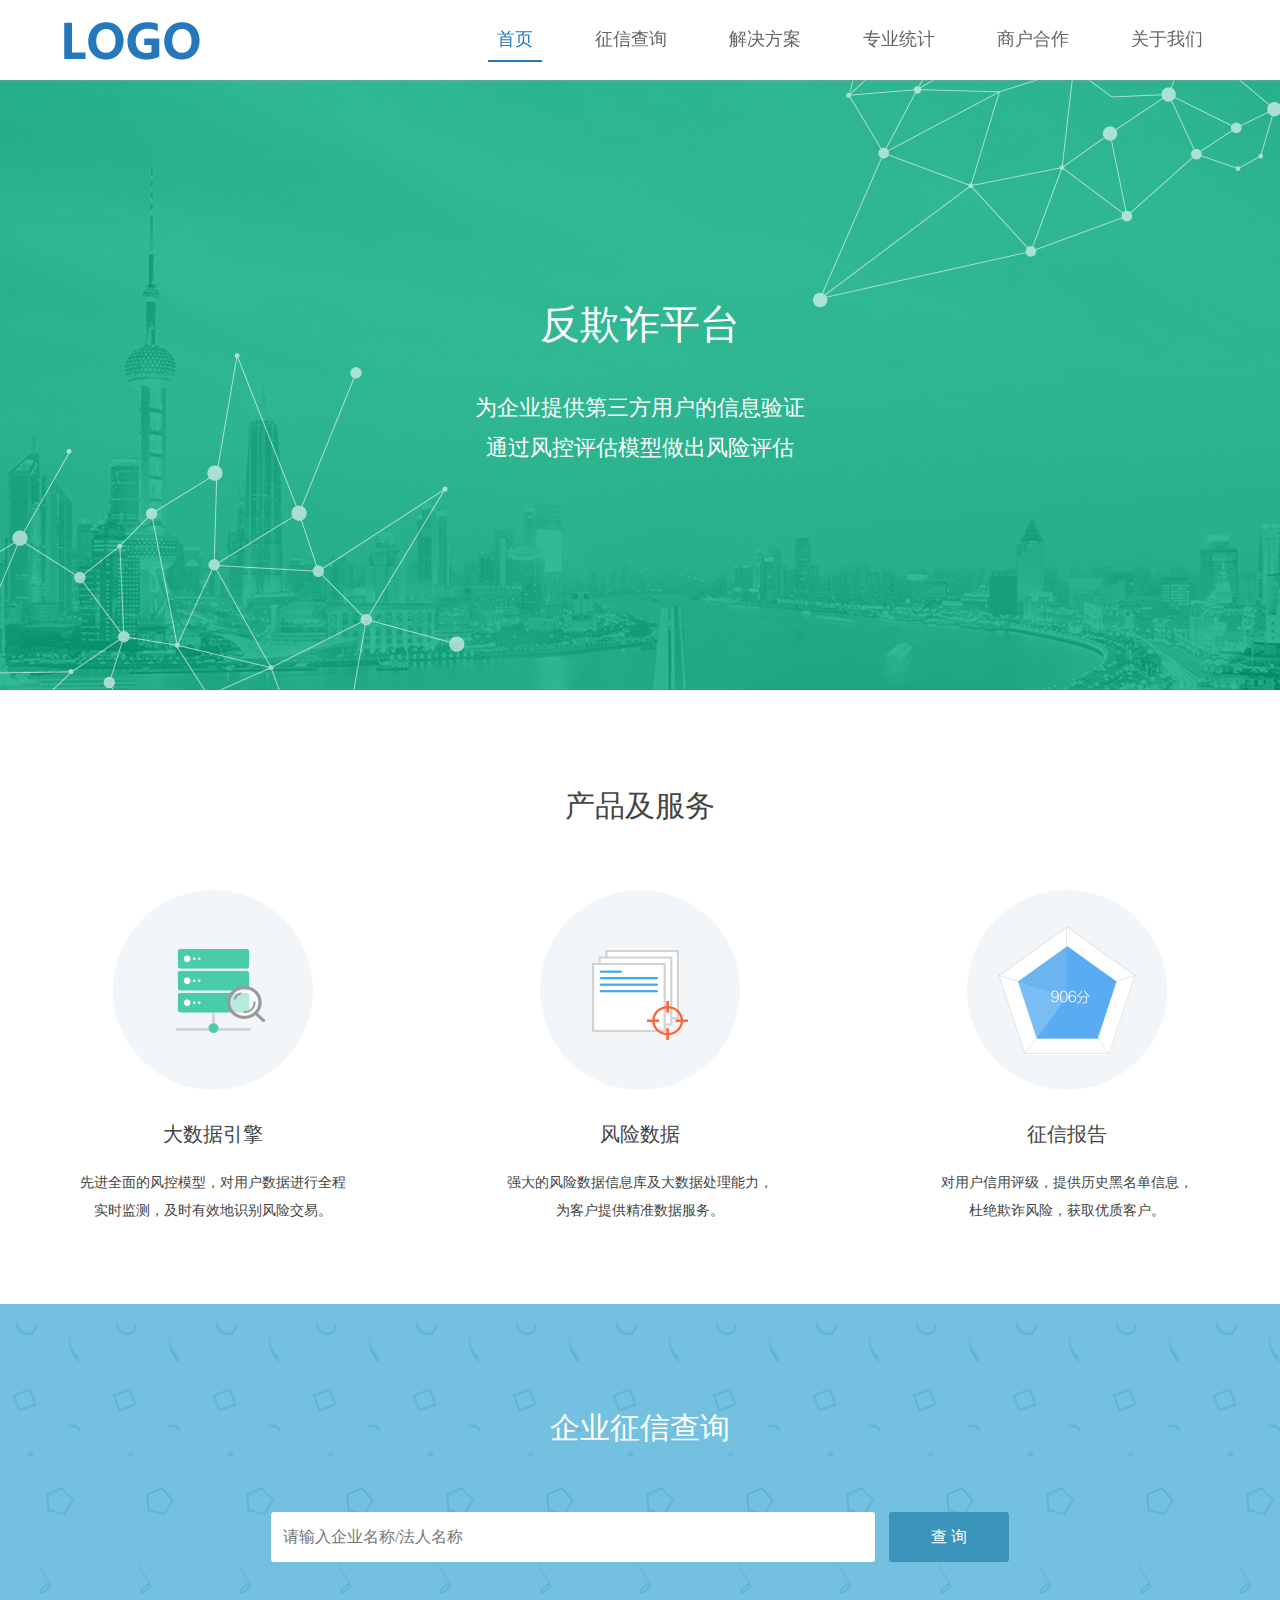
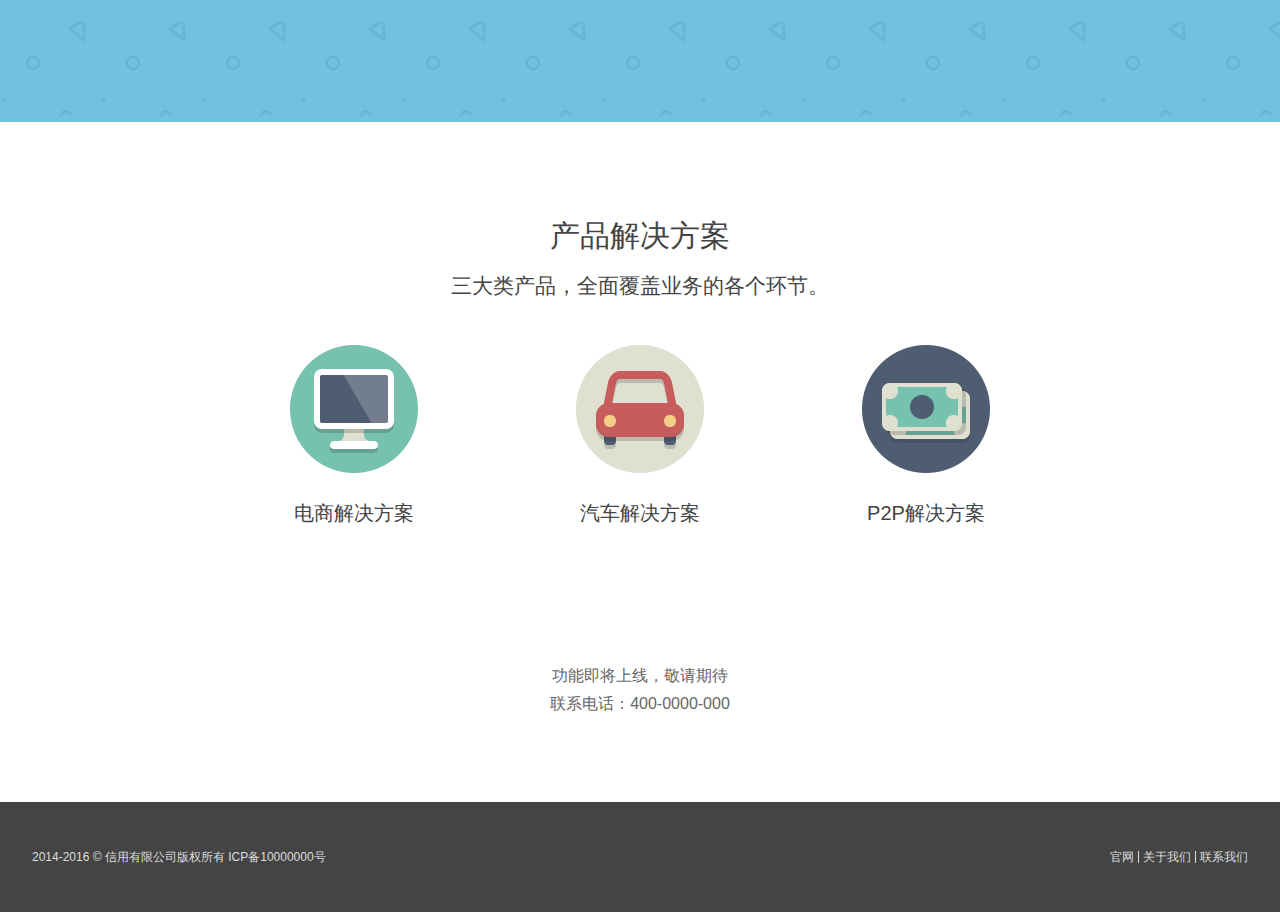
==== commit 34691c27: "Upload" ====
--- a/Practice_4/index.html
+++ b/Practice_4/index.html
@@ -1,14 +1,14 @@
 <!DOCTYPE html>
 <html>
 <head>
-<meta charset="utf-8">
-<title>首页</title>
-<link rel="stylesheet" type="text/css" href="css/global.css">
-<link rel="stylesheet" type="text/css" href="css/style.css">
-<script type="text/javascript" src="js/html5.js"></script>
+	<meta charset="utf-8">
+	<title>首页</title>
+	<link rel="stylesheet" type="text/css" href="css/global.css">
+	<link rel="stylesheet" type="text/css" href="css/style.css">
+	<script type="text/javascript" src="js/html5.js"></script>
 </head>
+
 <body>
-<<<<<<< HEAD
 	<!-- header -->
 	<header>
 		<div class="con">
@@ -104,102 +104,5 @@
 			</ul>
 		</div>
 	</footer>
-=======
-<!-- header -->
-<header>
-<div class="con">
-<a href="index.html"><img src="img/logo.png"></a>
-<ul>
-<li><a class="on" href="index.html">首页</a></li>
-<li><a href="#">征信查询</a></li>
-<li><a href="#">解决方案</a></li>
-<li><a href="#">专业统计</a></li>
-<li><a href="#">商户合作</a></li>
-<li><a href="#">关于我们</a></li>
-</ul>
-</div>
-</header>
-<div class="blank"></div>
-<!-- banner -->
-<div class="banner of">
-<img src="img/banner.jpg">
-<div class="con">
-<img src="img/linelt.png">
-<img src="img/linert.png">
-<div class="moveup">
-<h1>反欺诈平台</h1>
-<p>为企业提供第三方用户的信息验证 通过风控评估模型做出风险评估</p>
-</div>
-</div>
-</div>
-<!-- product -->
-<div class="product of">
-<h2>产品及服务</h2>
-<dl>
-<dt><img src="img/1.png"><i></i></dt>
-<dd>
-<h3>大数据引擎</h3>
-<p>先进全面的风控模型，对用户数据进行全程 实时监测，及时有效地识别风险交易。</p>
-</dd>
-</dl>
-<dl>
-<dt><img src="img/2.png"></dt>
-<dd>
-<h3>风险数据</h3>
-<p>强大的风险数据信息库及大数据处理能力， 为客户提供精准数据服务。</p>
-</dd>
-</dl>
-<dl>
-<dt><img src="img/3.png"></dt>
-<dd>
-<h3>征信报告</h3>
-<p>对用户信用评级，提供历史黑名单信息， 杜绝欺诈风险，获取优质客户。</p>
-</dd>
-</dl>
-</div>
-<!--inquire-->
-<div class="inquire of">
-<h1>企业征信查询</h1>
-<form>
-<input type="text" placeholder="请输入企业名称/法人名称">
-<input type="submit" value="查 询">
-</form>
-</div>
-<!--solve-->
-<div class="solve of">
-<h1>产品解决方案</h1>
-<h2>三大类产品，全面覆盖业务的各个环节。</h2>
-<dl>
-<dt><img src="img/solve01.png"></dt>
-<dd>电商解决方案</dd>
-</dl>
-<dl>
-<dt><img src="img/solve02.png"></dt>
-<dd>汽车解决方案</dd>
-</dl>
-<dl>
-<dt><img src="img/solve03.png"></dt>
-<dd>P2P解决方案</dd>
-</dl>
-</div>
-<!-- other -->
-<div class="other">
-<p>功能即将上线，敬请期待</p>
-<p>联系电话：400-0000-000</p>
-</div>
-<!-- footer -->
-<footer>
-<div class="con of">
-<p>2014-2016 &copy; 信用有限公司版权所有 ICP备10000000号</p>
-<ul>
-<li><a href="#">官网</a></li>
-<li><span></span></li>
-<li><a href="#">关于我们</a></li>
-<li><span></span></li>
-<li><a href="#">联系我们</a></li>
-</ul>
-</div>
-</footer>
->>>>>>> origin/gh-pages
 </body>
-</html>
+</html>--- a/Practice_4/css/style.css
+++ b/Practice_4/css/style.css
@@ -0,0 +1,239 @@
+@charset "utf-8";
+
+.blank { height:80px; }
+header { position:fixed; top:0; z-index:99; width:100%; overflow:hidden; background:#fff; box-shadow:0 0 3px #999; }
+header .con { width:1200px; margin:0 auto; }
+header .con>a { float:left; line-height:80px; }
+header ul { float:right; }
+header ul li { float:left; line-height:80px; margin:0 4px 0 40px; } 
+header ul li a { line-height:38px; padding:11px 9px; }
+header ul li a:hover { border-bottom:2px solid #2478be; color:#2478be; }
+header .on { border-bottom:2px solid #2478be; color:#2478be; }
+
+@media screen and ( max-width:1280px ) {
+	header .con { width:90%; }
+} 
+@media screen and ( max-width:1130px ) {
+	header ul li { margin:0 2px 0 20px; }
+} 
+@media screen and ( max-width:960px ) {
+	header .con>a { float:none; width:136px; display:block; margin:0 auto; }
+	header ul { float:none; width:636px; margin:0 auto; }
+	.blank { height:160px; }
+} 
+@media screen and ( max-width:720px ) {
+	header ul { float:none; width:318px; margin:0 auto; text-align:center; }
+	header ul li { width:90px; margin:0 8px; }
+}
+
+.banner { position:relative; width:100%; background:#00aa7c; text-align:center; }
+.banner>img { position:absolute; opacity:0.2; width:2560px; top:50%; left:50%; margin-top:-305px; margin-left:-1280px; }
+.banner .con { position:relative; width:1200px; height:610px; margin:0 auto; }
+.banner .con p { font-size:22px; line-height:40px; width:330px; color:#fff; margin:0 auto; }
+.banner .con h1 { margin-bottom:40px; }
+.banner .con img:nth-of-type(1) { position:absolute; bottom:0; left:-495px; opacity:1; padding-top:273px; -webkit-animation:movelt 1.2s ease-out; animation:movelt 1.2s ease-out; }
+.banner .con img:nth-of-type(2) { position:absolute; top:0; right:-225px; opacity:1; -webkit-animation:movert 1.2s ease-out; animation:movert 1.2s ease-out; }
+.banner .moveup { padding-top:220px; -webkit-animation:moveup 1s ease-out; animation:moveup 1s ease-out; }
+
+@media screen and ( max-width:1280px ) {
+	.banner .con { width:90%; }
+} 
+@media screen and ( max-width:1130px ) {
+	.banner .con { height:550px; }
+	.banner .con img { display:none; }
+	.banner .moveup { padding-top:190px; }
+} 
+@media screen and ( max-width:960px ) {
+	.banner>img { max-height:530px; }
+	.banner .con { height:450px; }
+	.banner .moveup { padding-top:150px; }
+}
+@media screen and ( max-width:720px ) {
+	.banner>img { max-height:506px; }
+	.banner .con { height:400px; }
+	.banner .con p { font-size:1.2rem; }
+	.banner .con h1 { font-size:2rem; }
+	.banner .moveup { padding-top:130px; }
+}
+
+.product { width:1200px; margin:50px auto; text-align:center; }
+.product h2 { font-size:30px; margin:52px 0; color:#444; }
+.product dl { float:left; width:400px; }
+.product dl:nth-of-type(1) dt { position:relative; }
+.product dl:nth-of-type(1) dt:hover i { -webkit-animation:engine 3s ease-in-out; animation:engine 2.3s ease-in-out; }
+.product dl dt { width:200px; height:200px; line-height:200px; background:#f3f6f9; border-radius:50%; margin:18px auto; }
+.product dl dt i { position:absolute; top:96px; right:48px; background:url('../img/1-1.png') no-repeat; width:38px; height:36px; }
+.product dl dd { width:266px; margin:30px auto; }
+.product dl dd h3 { margin-bottom:20px; font-size:20px; color:#444; }
+
+@media screen and ( max-width:1280px ) {
+	.product { width:100%; }
+	.product dl { width:33.33%; }
+} 
+@media screen and ( max-width:960px ) {
+	.product dl { width:50%; }
+	.product dl:last-child { width:100%; }
+}
+@media screen and ( max-width:720px ) {
+	.product dl { width:100%; }
+}
+
+.other { width:1200px; margin:18px auto 84px; text-align:center; font-size:16px; color:#666; }
+
+@media screen and ( max-width:1280px ) {
+	.other { width:100%; }
+}
+
+.inquire { width:100%; background:url('../img/wen1.png') repeat #74c0e0; }
+.inquire h1 { width:180px; margin:100px auto 60px; font-size:30px;  }
+.inquire form { overflow:hidden; width:738px; margin:0 auto 160px;}
+.inquire input{ float:left; width:580px; height:26px; padding:12px; border-radius:3px; font-size:16px; }
+.inquire input:last-child { float:right; width:120px; height:50px; background:#3b95ba; color:#fff; cursor:pointer;}
+.inquire input:last-child:hover { background:#268bb5; }
+
+@media screen and (max-width:960px){
+	.inquire form { width:600px; }
+	.inquire input { width:72%; }
+}
+@media screen and (max-width:720px){
+	.inquire form { margin-bottom:75px; }
+	.inquire input { float:none; display:block; margin:0 auto; }
+	.inquire input:last-child { float:none; margin-top:30px; }
+}
+
+.solve { width:858px; margin:90px auto; text-align:center; }
+.solve h1 { font-size:30px; color:#444; }
+.solve h2 { margin-top:12px; }
+.solve dl { float:left; margin:45px 79px; }
+.solve dd { font-size:20px; margin-top:26px; }
+
+@media screen and  (max-width:960px){
+	.solve { width:90%;}
+	.solve dl { margin:45px 60px; }
+}
+
+footer { width:100%; background:#444; }
+footer .con { width:1200px; margin:0 auto; padding:41px 0; color:#dcdcdc; font-size:12px; }
+footer .con p { float:left; }
+footer .con ul { float:right }
+footer .con ul li { float:left; margin-left:4px; }
+footer .con ul li a { font-size:12px; color:#dcdcdc; }
+footer .con ul li a:hover { text-decoration:underline; }
+footer .con ul li span { width:1px; height:12px; display:inline-block; vertical-align:-2px; background:#dcdcdc; }
+
+@media screen and ( max-width:1280px ) {
+	footer .con { width:95%; }
+} 
+
+@-webkit-keyframes engine
+{
+	0%{
+		top:96px; right:48px;
+	}
+	20%{
+		top:51px; right:107px; transform:scale(1.3);
+	}
+	45%{
+		top:51px; right:51px; transform:scale(1.3);
+	}
+	75%{
+		top:51px; right:107px; transform:scale(1.3);
+	}
+	80%{
+		top:51px; right:107px; transform:scale(1.3);
+	}
+	100%{
+		top:96px; right:48px;
+	}
+}
+@keyframes engine
+{
+	0%{
+		top:96px; right:48px;
+	}
+	20%{
+		top:51px; right:107px; transform:scale(1.3);
+	}
+	45%{
+		top:51px; right:51px; transform:scale(1.3);
+	}
+	75%{
+		top:51px; right:107px; transform:scale(1.3);
+	}
+	80%{
+		top:51px; right:107px; transform:scale(1.3);
+	}
+	100%{
+		top:96px; right:48px;
+	}
+}
+/*=================================================*/
+@-webkit-keyframes moveup
+{
+	from{
+		padding-top:260px; opacity:.2;
+	}
+	to{
+		opacity:1;
+	}
+}
+@keyframes moveup
+{
+	from{
+		padding-top:260px; opacity:.2;
+	}
+	to{
+		opacity:1;
+	}
+}
+/*=================================================*/
+@-webkit-keyframes movelt
+{
+	0%{
+		bottom:0; left:-530px; opacity:0;
+	}
+	75%{
+		bottom:0; left:-530px; opacity:.2;
+	}
+	100%{
+		bottom:0; left:-495px; opacity:1;
+	}
+}
+@keyframes movelt
+{
+	0%{
+		bottom:0; left:-555px; opacity:0;
+	}
+	25%{
+		bottom:0; left:-555px; opacity:.2;
+	}
+	100%{
+		bottom:0; left:-495px; opacity:1;
+	}
+}
+/*=================================================*/
+@-webkit-keyframes movert
+{
+	0%{
+		top:0; right:-285px; opacity:0;
+	}
+	75%{
+		top:0; right:-285px; opacity:.2;
+	}
+	100%{
+		top:0; right:-225px; opacity:1;
+	}
+}
+@keyframes movert
+{
+	0%{
+		top:0; right:-285px; opacity:0;
+	}
+	25%{
+		top:0; right:-285px; opacity:.2;
+	}
+	100%{
+		top:0; right:-225px; opacity:1;
+	}
+}
+
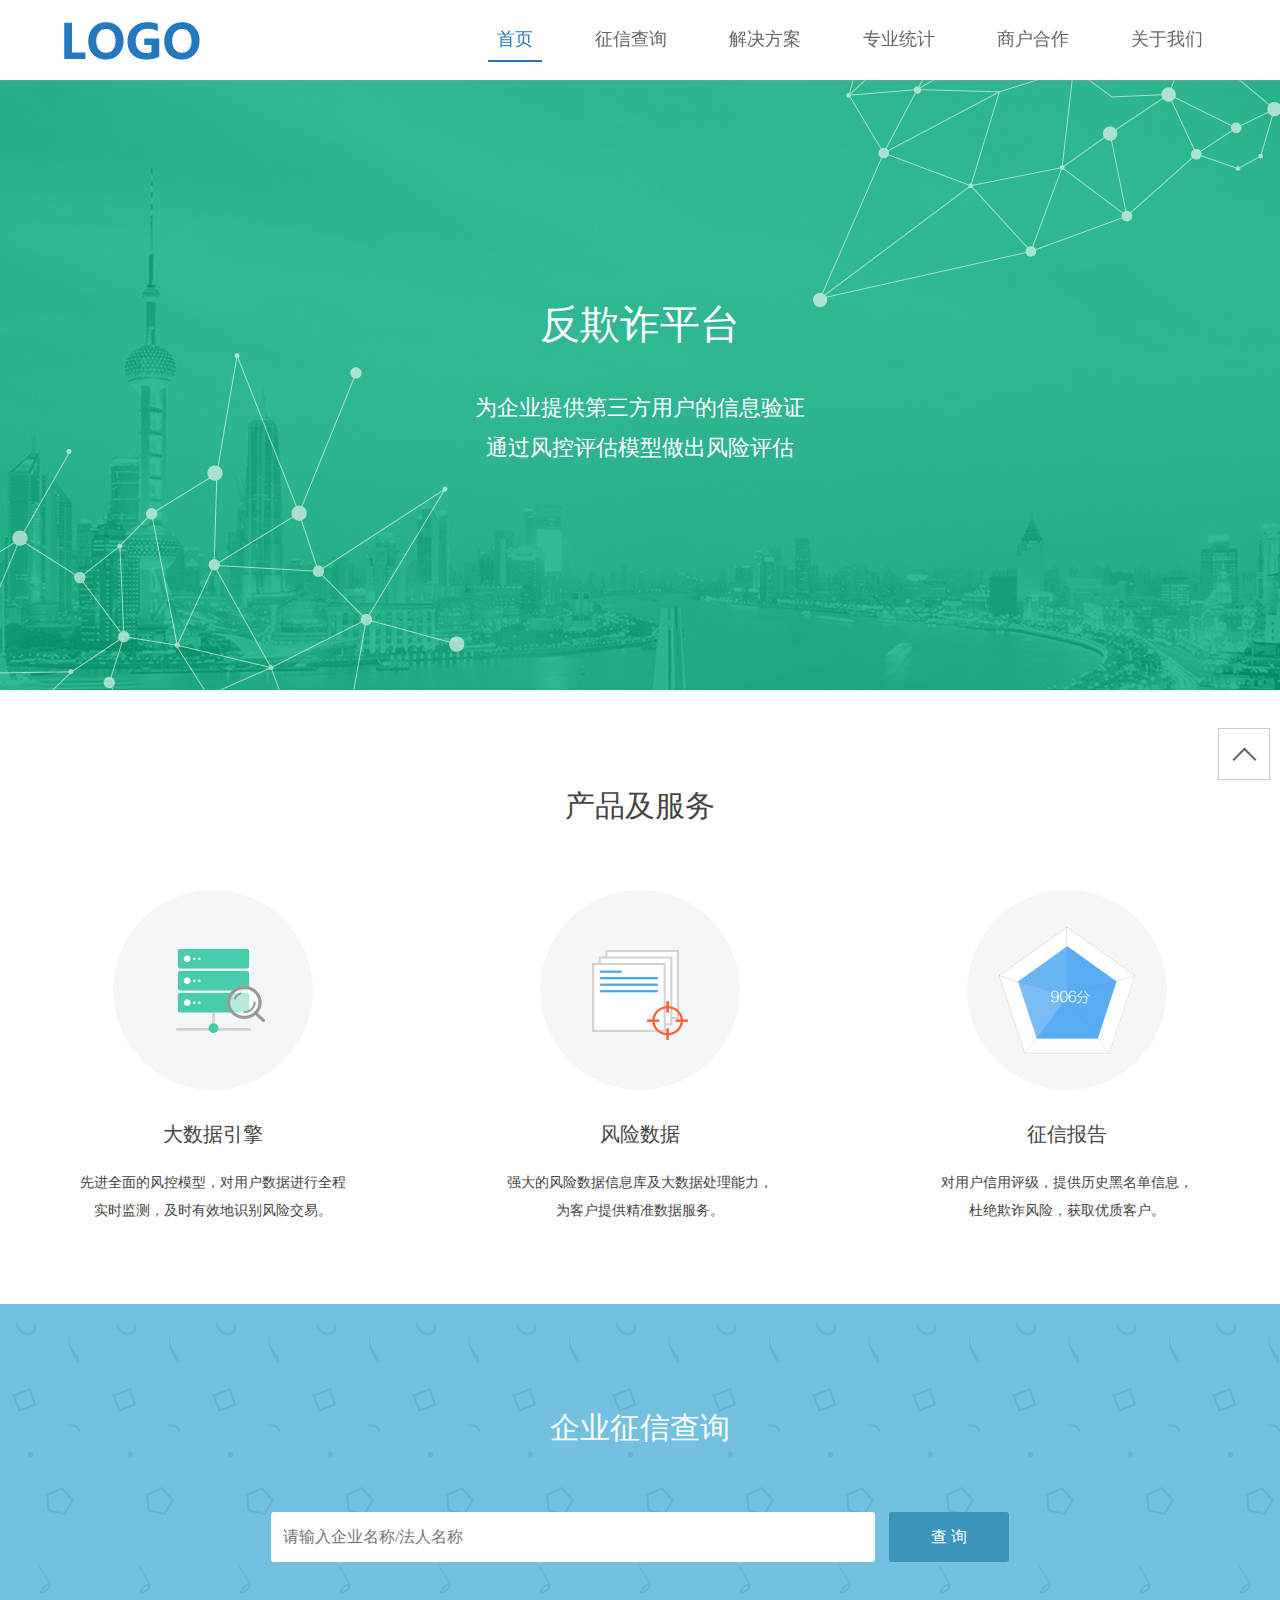
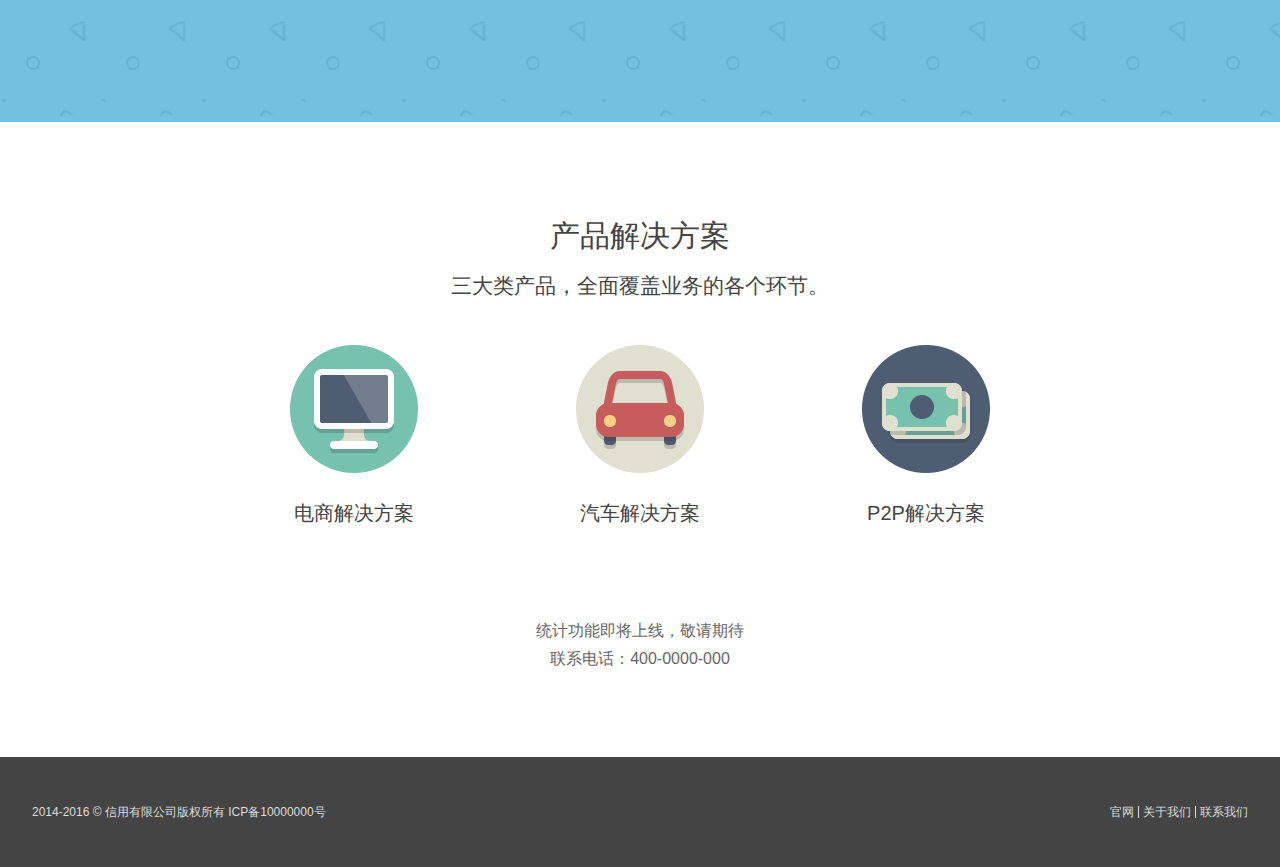
==== commit 77d15088: "Upload" ====
--- a/Practice_4/index.html
+++ b/Practice_4/index.html
@@ -88,7 +88,7 @@
 	</div>
 	<!-- other -->
 	<div class="other">
-		<p>功能即将上线，敬请期待</p>
+		<p>统计功能即将上线，敬请期待</p>
 		<p>联系电话：400-0000-000</p>
 	</div>
 	<!-- footer -->
@@ -104,5 +104,7 @@
 			</ul>
 		</div>
 	</footer>
+	<!--slide-->
+	<div class="slide"><i></i></div>
 </body>
 </html>--- a/Practice_4/css/style.css
+++ b/Practice_4/css/style.css
@@ -49,6 +49,7 @@
 	.banner .moveup { padding-top:150px; }
 }
 @media screen and ( max-width:720px ) {
+	.banner { margin-top:80px; }
 	.banner>img { max-height:506px; }
 	.banner .con { height:400px; }
 	.banner .con p { font-size:1.2rem; }
@@ -88,7 +89,7 @@
 .inquire h1 { width:180px; margin:100px auto 60px; font-size:30px;  }
 .inquire form { overflow:hidden; width:738px; margin:0 auto 160px;}
 .inquire input{ float:left; width:580px; height:26px; padding:12px; border-radius:3px; font-size:16px; }
-.inquire input:last-child { float:right; width:120px; height:50px; background:#3b95ba; color:#fff; cursor:pointer;}
+.inquire input:last-child { float:right; width:120px; height:50px; background:#3b95ba; color:#fff; cursor:pointer; transition:.5s; }
 .inquire input:last-child:hover { background:#268bb5; }
 
 @media screen and (max-width:960px){
@@ -103,13 +104,13 @@
 
 .solve { width:858px; margin:90px auto; text-align:center; }
 .solve h1 { font-size:30px; color:#444; }
-.solve h2 { margin-top:12px; }
-.solve dl { float:left; margin:45px 79px; }
+.solve h2 { margin:12px 0 45px; }
+.solve dl { width:286px; float:left; }
 .solve dd { font-size:20px; margin-top:26px; }
 
 @media screen and  (max-width:960px){
 	.solve { width:90%;}
-	.solve dl { margin:45px 60px; }
+	.solve dl { width:33.33%; }
 }
 
 footer { width:100%; background:#444; }
@@ -125,6 +126,9 @@
 	footer .con { width:95%; }
 } 
 
+.slide { position:fixed; z-index:999; right:10px; bottom:120px; width:50px; height:50px; background:#fff; border:1px solid #ccc; }
+.slide i { width:15px; height:15px; border-top:2px solid #666; border-left:2px solid #666; display:block; transform:rotate(45deg); margin:22px auto; }
+
 @-webkit-keyframes engine
 {
 	0%{
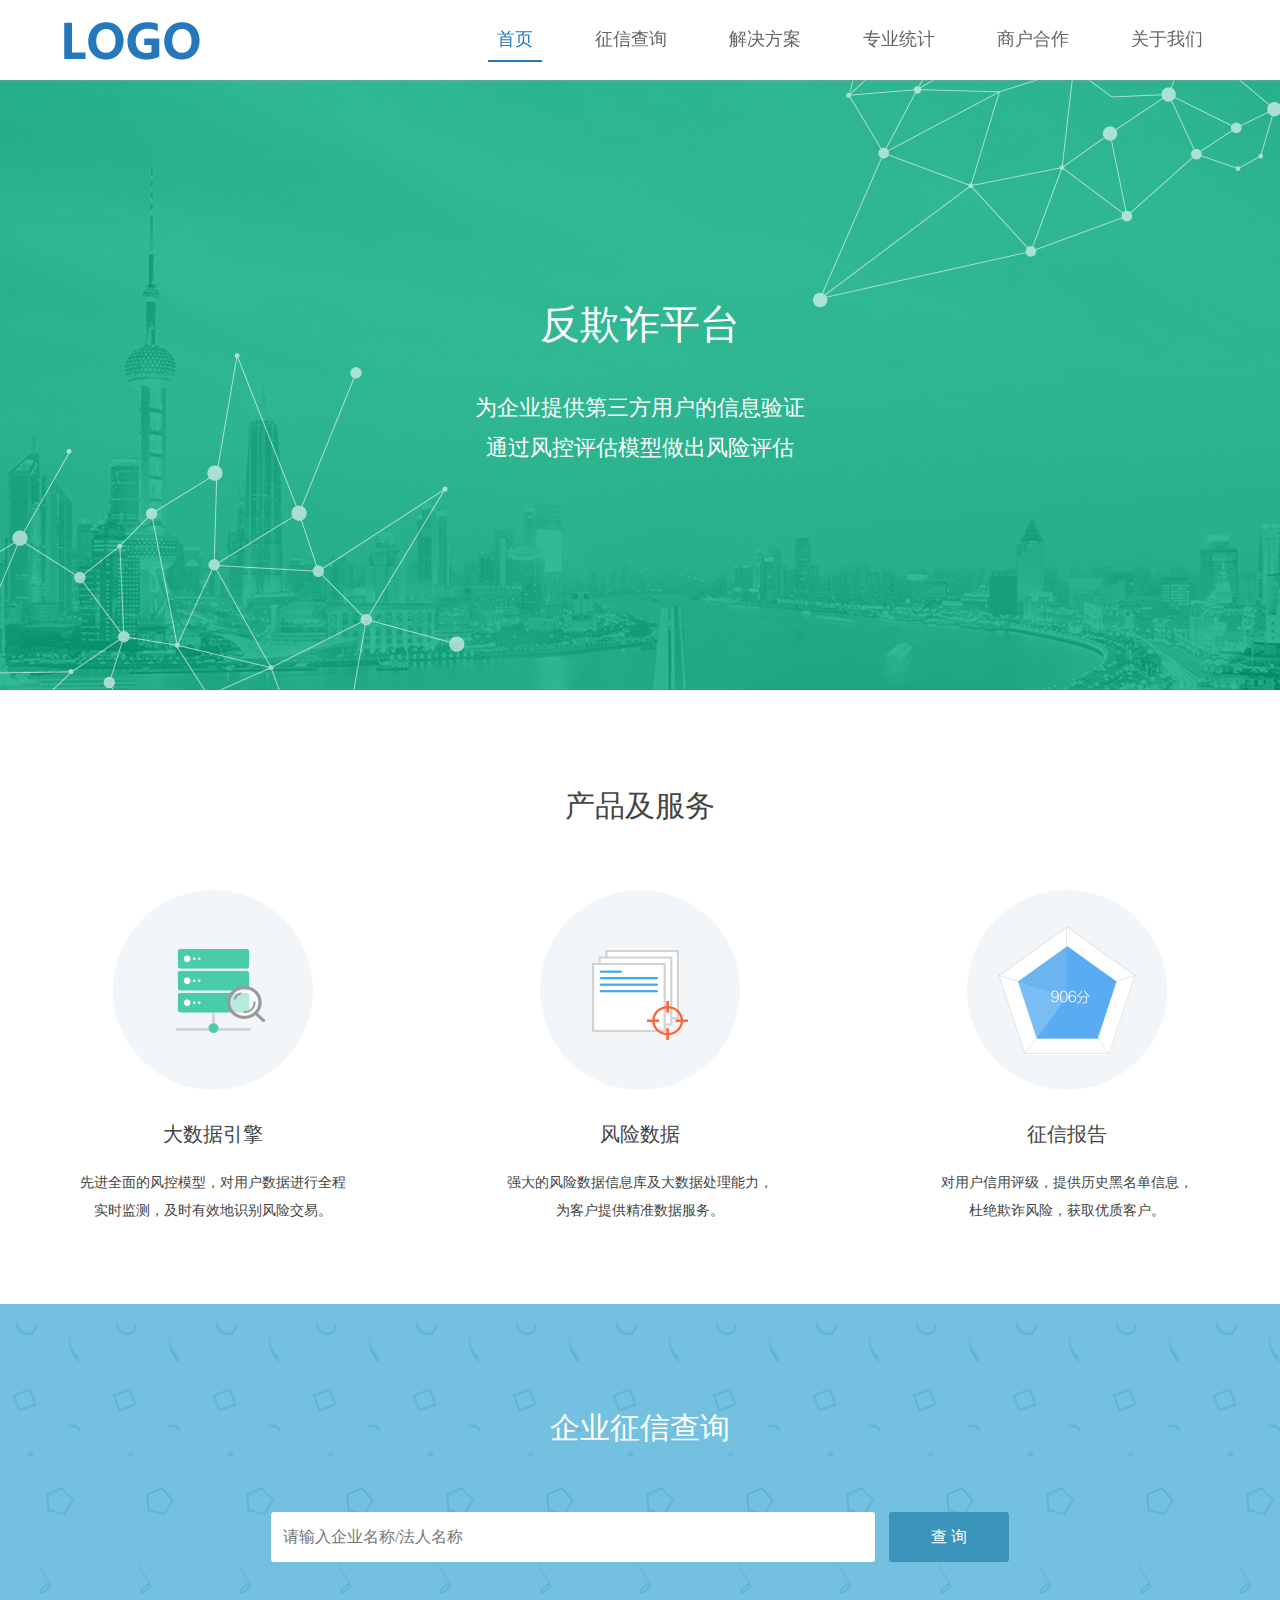
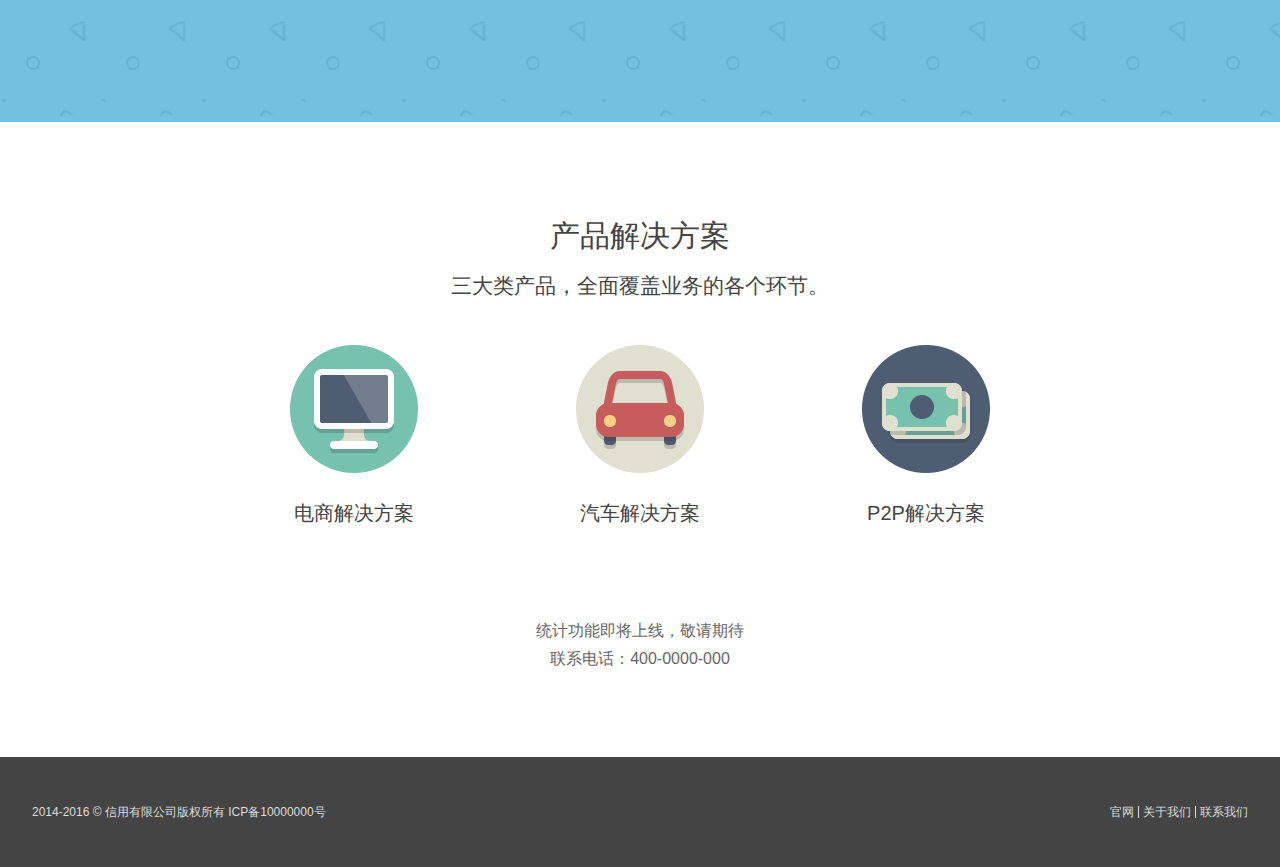
==== commit 3762f559: "Update" ====
--- a/Practice_4/index.html
+++ b/Practice_4/index.html
@@ -65,8 +65,8 @@
 	<div class="inquire of">
 		<h1>企业征信查询</h1>
 		<form>
-			<input type="text" placeholder="请输入企业名称/法人名称">
-			<input type="submit" value="查 询">
+			<input id="txtCx" type="text" placeholder="请输入企业名称/法人名称">
+			<input id="btnCx" type="submit" value="查 询">
 		</form>
 	</div>
 	<!--solve-->
@@ -105,6 +105,8 @@
 		</div>
 	</footer>
 	<!--slide-->
-	<div class="slide"><i></i></div>
+	<div class="slide" id="gotop" style="display:none;"><i></i></div>
+
+	<script type="text/javascript" src="js/home.js"></script>
 </body>
 </html>--- a/Practice_4/css/style.css
+++ b/Practice_4/css/style.css
@@ -126,7 +126,7 @@
 	footer .con { width:95%; }
 } 
 
-.slide { position:fixed; z-index:999; right:10px; bottom:120px; width:50px; height:50px; background:#fff; border:1px solid #ccc; }
+.slide { position:fixed; z-index:999; right:10px; bottom:120px; width:50px; height:50px; background:#fff; border:1px solid #ccc; cursor:pointer; }
 .slide i { width:15px; height:15px; border-top:2px solid #666; border-left:2px solid #666; display:block; transform:rotate(45deg); margin:22px auto; }
 
 @-webkit-keyframes engine
